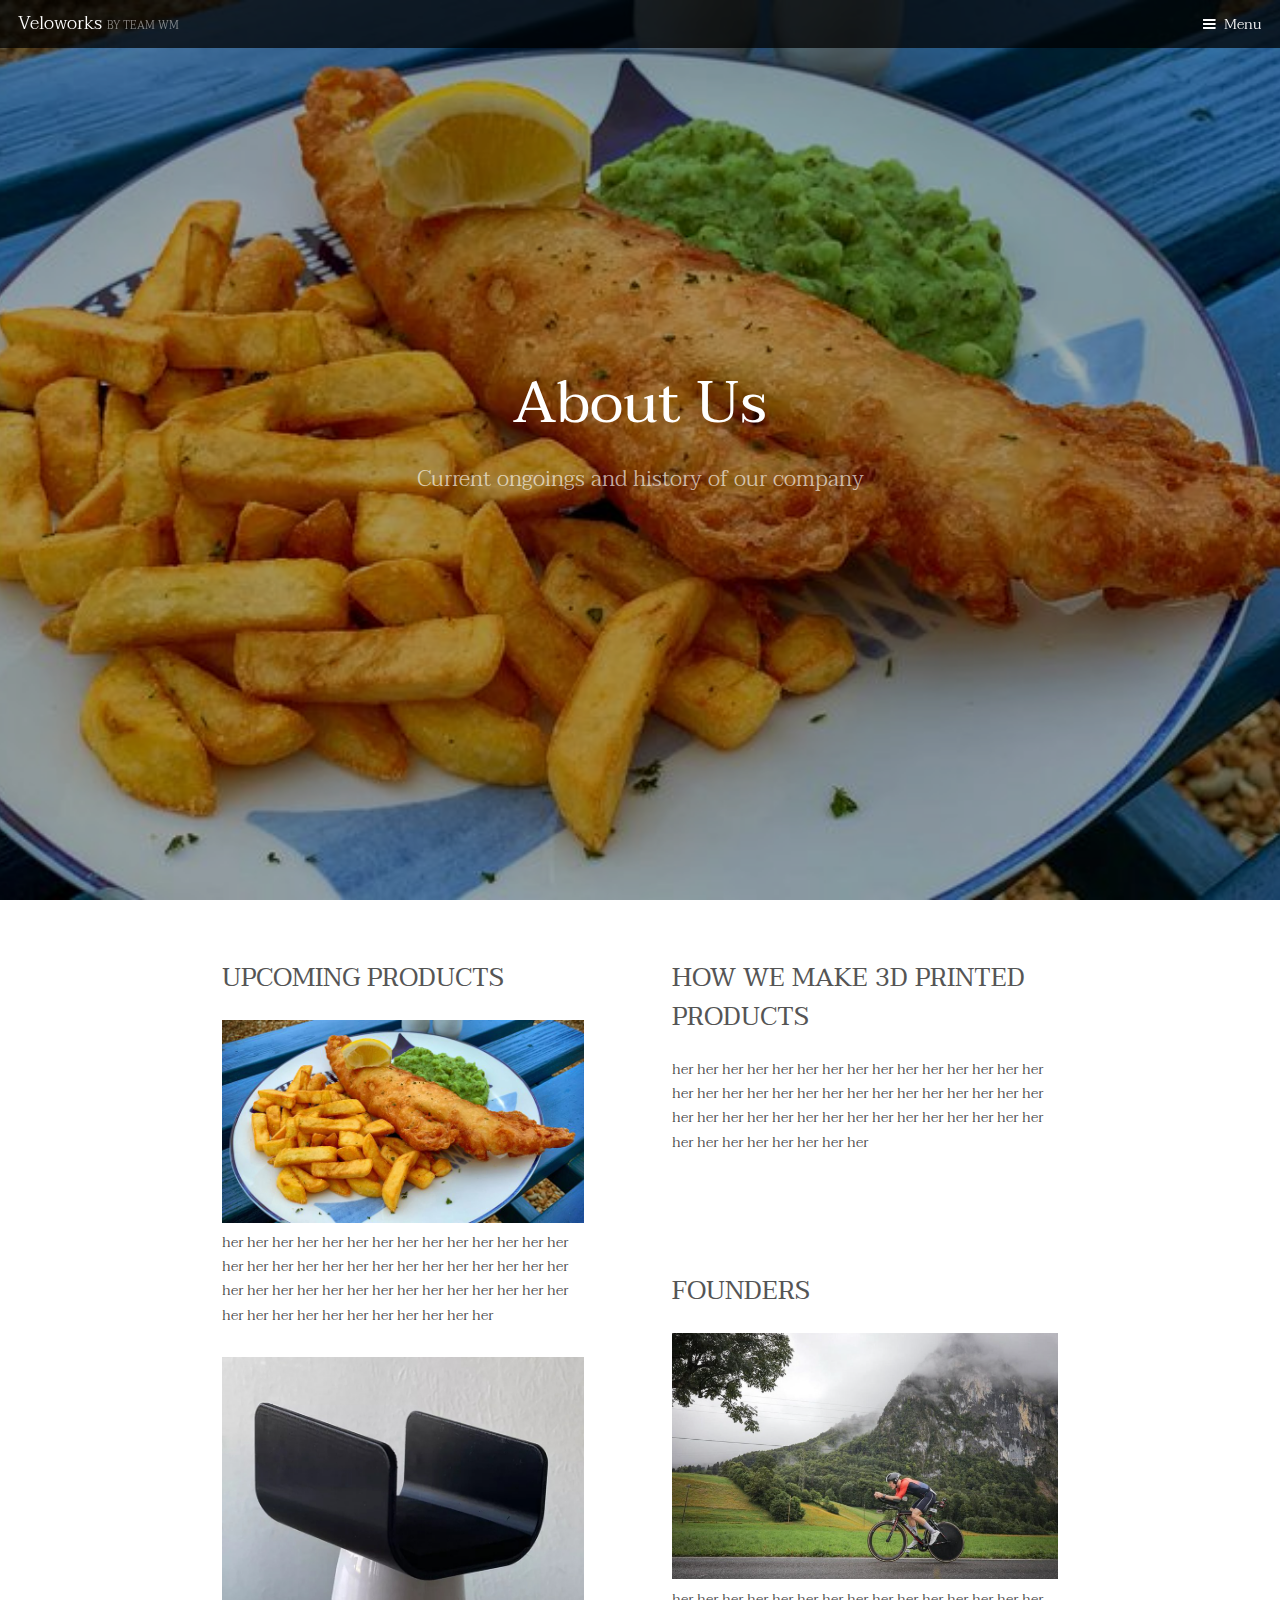
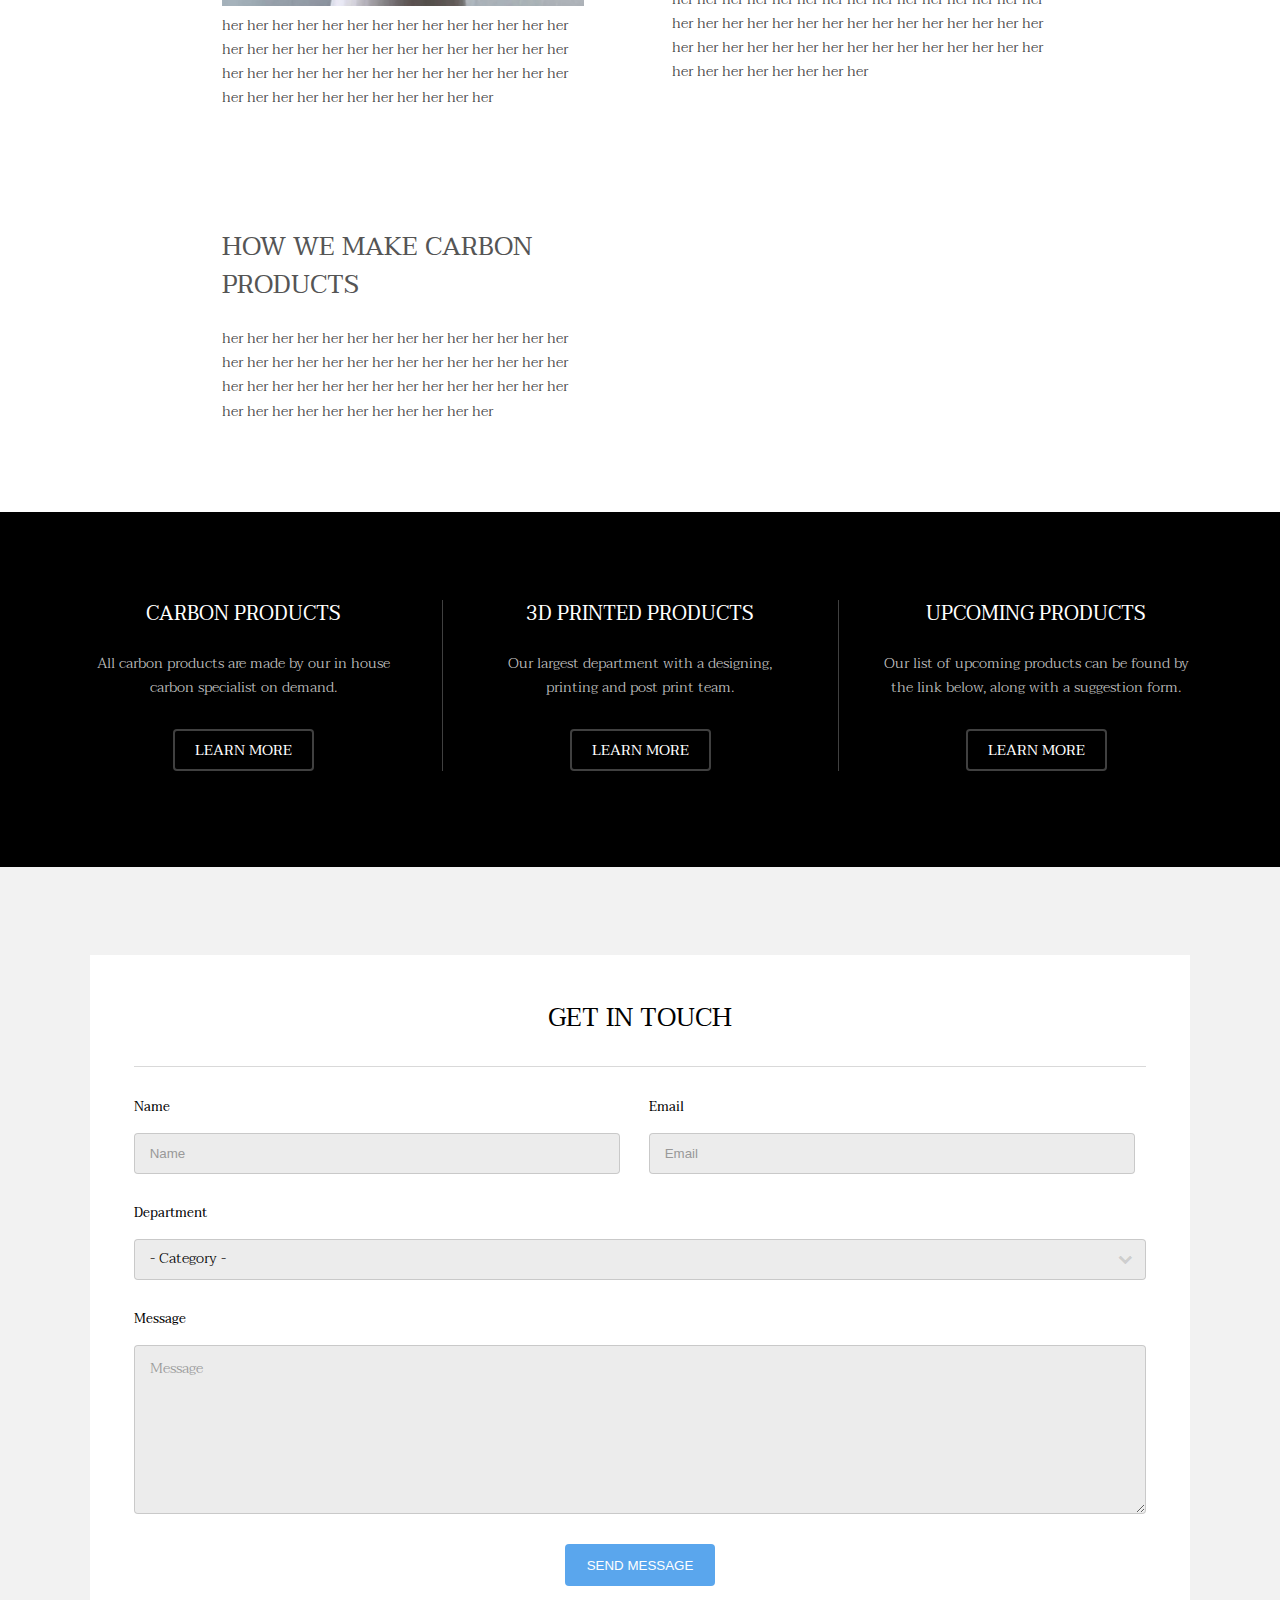
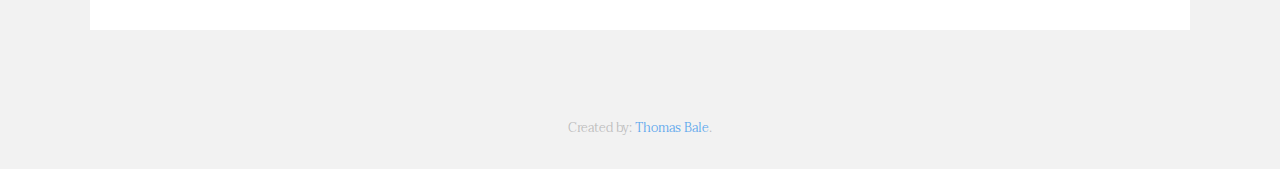
==== about.html @ 85f4f6b5 "all" ====
<!DOCTYPE html>
<html>
  <head>
    <meta charset="utf-8">
    <meta name="viewport" content="width=device-width, initial-scale=1">
    <title>Veloworks</title>
    <!-- Fonts -->
    <link href="assets/css/font-awesome.min.css" rel="stylesheet">
    <!-- CSS -->
    <link href="style.css" rel="stylesheet">
    <link href="assets/css/main.css" rel="stylesheet">
    <meta name="robots" content="noindex,follow" />

  </head>

  <body>
    <header id="header" class=""><div class="logo"><a href="index.html">Veloworks <span> BY TEAM WM</span></a></div>
        <a href="#menu" class="togglealt"><span>Menu</span></a>
    </header><!-- Nav --><nav id="menu"><ul class="links"><li><a href="index.html">Home</a></li>
            <li><a href="tt.html">TT/Tri solutions</a></li>
            <li><a href="accessory.html">Accessories solutions</a></li>
            <li><a href="generic.html">Custom enqiuries</a></li>
            <li><a href="athletes.html">Our athletes</a></li>
            <li><a href="about.html">About Us</a></li>
        </ul></nav><section id="banner" data-video="images/banner"><div class="inner">
            <h1>About Us</h1>
            <p>Current ongoings and history of our company</p>
        </div>
    </section>
    <main class="container">
        <div class="box">
            <div class="content">
            <h2>Upcoming products</h2>
            <img src="images/banner.jpg" width="100%" max-height="100">
            <p>her her her her her her her her her her her her her her her her her her her her her her her her her her her her her her her her her her her her her her her her her her her her her her her her her her her her her </p>
            <img src="images/pic01.jpg" width="100%" max-height="100">
            <p>her her her her her her her her her her her her her her her her her her her her her her her her her her her her her her her her her her her her her her her her her her her her her her her her her her her her her </p>
        </div>
        <div class="content">
            <h2>How we make carbon products</h2>
            <p>her her her her her her her her her her her her her her her her her her her her her her her her her her her her her her her her her her her her her her her her her her her her her her her her her her her her her </p>
        </div>
        </div>
        <div class="box">
            <div class="content">
            <h2>How we make 3d printed products</h2>
            <p>her her her her her her her her her her her her her her her her her her her her her her her her her her her her her her her her her her her her her her her her her her her her her her her her her her her her her </p>
        </div>
        <div class="content">
            <h2>Founders</h2>
            <img src="images/wm.jpg" width="100%" max-height="100">
            <p>her her her her her her her her her her her her her her her her her her her her her her her her her her her her her her her her her her her her her her her her her her her her her her her her her her her her her </p>
        </div>
        </div>
    </main>

    <!-- Scripts -->
    <script src="https://cdnjs.cloudflare.com/ajax/libs/jquery/3.1.1/jquery.min.js" charset="utf-8"></script>
    <script src="script.js" charset="utf-8"></script>
  </body>
</section><!-- Links --><section id="two" class="wrapper style3"><div class="inner">
    <div id="flexgrid">
        <div>
            <header><h3>Carbon Products</h3>
            </header><p>All carbon products are made by our in house carbon specialist on demand.</p>
            <ul class="actions"><li><a href="about.html" class="button alt">Learn More</a></li>
            </ul></div>
        <div>
            <header><h3>3D Printed products </h3>
            </header><p>Our largest department with a designing, printing and post print team.</p>
            <ul class="actions"><li><a href="about.html" class="button alt">Learn More</a></li>
            </ul></div>
        <div>
            <header><h3>Upcoming products</h3>
            </header><p>Our list of upcoming products can be found by the link below, along with a suggestion form.</p>
            <ul class="actions"><li><a href="about.html" class="button alt">Learn More</a></li>
            </ul></div>
    </div>
</div>
</section><!-- get in touch --><footer id="footer" class="wrapper style2"><div class="inner">
    <section><div class="box">
            <div class="content">
                <h2 class="align-center">Get in Touch</h2>
                <hr><form action="#" method="post">
                    <div class="field half first">
                        <label for="name">Name</label>
                        <input name="name" id="name" type="text" placeholder="Name"></div>
                    <div class="field half">
                        <label for="email">Email</label>
                        <input name="email" id="email" type="email" placeholder="Email"></div>
                    <div class="field">
                        <label for="dept">Department</label>
                        <div class="select-wrapper">
                            <select name="dept" id="dept"><option value="">- Category -</option><option value="1">Arm cups</option><option value="1">Accesory mounts</option><option value="1">Bike specific concerns</option><option value="1">Other</option></select></div>
                    </div>
                    <div class="field">
                        <label for="message">Message</label>
                        <textarea name="message" id="message" rows="6" placeholder="Message"></textarea></div>
                    <ul class="actions align-center"><li><input value="Send Message" class="button special" type="submit"></li>
                    </ul></form>
            </div>
        </div>
    </section></div>
</footer><div class="copyright">
Created by: <a>Thomas Bale</a>.
</div>

<!-- Scripts -->
<script src="assets/js/jquery.min.js"></script><script src="assets/js/jquery.scrolly.min.js"></script><script src="assets/js/jquery.scrollex.min.js"></script><script src="assets/js/skel.min.js"></script><script src="assets/js/util.js"></script><script src="assets/js/main.js"></script></body>

</html>
---- style.css ----
/* Basic Styling */
html, body {
  height: 100%;
  width: 100%;
  margin: 0;
  font-family: 'Roboto', sans-serif;
}

.container {
  max-width: 1200px;
  margin: 0 auto;
  padding: 15px;
  display: flex;
}

/* Columns */
.left-column {
  width: 65%;
  position: relative;
}

.right-column {
  width: 35%;
  margin-top: 60px;
}


/* Left Column */
.left-column img {
  width: 100%;
  position: absolute;
  left: 0;
  top: 0;
  opacity: 0;
  transition: all 0.3s ease;
}

.left-column img.active {
  opacity: 1;
}


/* Right Column */

/* Product Description */
.product-description {
  border-bottom: 1px solid #E1E8EE;
  margin-bottom: 20px;
}
.product-description span {
  font-size: 12px;
  color: #358ED7;
  letter-spacing: 1px;
  text-transform: uppercase;
  text-decoration: none;
}
.product-description h1 {
  font-weight: 300;
  font-size: 52px;
  color: #43484D;
  letter-spacing: -2px;
}
.product-description p {
  font-size: 16px;
  font-weight: 300;
  color: #86939E;
  line-height: 24px;
}

/* Product Configuration */
.product-color span,
.cable-config span {
  font-size: 14px;
  font-weight: 400;
  color: #86939E;
  margin-bottom: 20px;
  display: inline-block;
}

/* Product Color */
.product-color {
  margin-bottom: 30px;
}

.color-choose div {
  display: inline-block;
}

.color-choose input[type="radio"] {
  display: none;
}

.color-choose input[type="radio"] + label span {
  display: inline-block;
  width: 40px;
  height: 40px;
  margin: -1px 4px 0 0;
  vertical-align: middle;
  cursor: pointer;
  border-radius: 50%;
}

.color-choose input[type="radio"] + label span {
  border: 2px solid #FFFFFF;
  box-shadow: 0 1px 3px 0 rgba(0,0,0,0.33);
}

.color-choose input[type="radio"]#red + label span {
  background-color: #C91524;
}
.color-choose input[type="radio"]#blue + label span {
  background-color: #314780;
}
.color-choose input[type="radio"]#black + label span {
  background-color: #323232;
}

.color-choose input[type="radio"]:checked + label span {
  background-image: url(images/check-icn.svg);
  background-repeat: no-repeat;
  background-position: center;
}

/* Cable Configuration */
.cable-choose {
  margin-bottom: 20px;
}

.cable-choose button {
  border: 2px solid #E1E8EE;
  border-radius: 6px;
  padding: 13px 20px;
  font-size: 14px;
  color: #5E6977;
  background-color: #fff;
  cursor: pointer;
  transition: all .5s;
  text-align: center;
}

.cable-choose button:hover,
.cable-choose button:active,
.cable-choose button:focus {
  border: 2px solid #86939E;
  outline: none;
}

.cable-config {
  border-bottom: 1px solid #E1E8EE;
  margin-bottom: 20px;
}

.cable-config a {
  color: #358ED7;
  text-decoration: none;
  font-size: 12px;
  position: relative;
  margin: 10px 0;
  display: inline-block;
}
.cable-config a:before {
  content: "?";
  height: 15px;
  width: 15px;
  border-radius: 50%;
  border: 2px solid rgba(53, 142, 215, 0.5);
  display: inline-block;
  text-align: center;
  line-height: 16px;
  opacity: 0.5;
  margin-right: 5px;
}

/* Product Price */
.product-price {
  display: flex;
  align-items: center;
}

.product-price span {
  font-size: 26px;
  font-weight: 300;
  color: #43474D;
  margin-right: 20px;
}

.cart-btn {
  display: inline-block;
  background-color: #7DC855;
  border-radius: 6px;
  font-size: 16px;
  color: #FFFFFF;
  text-decoration: none;
  padding: 12px 30px;
  transition: all .5s;
}
.cart-btn:hover {
  background-color: #64af3d;
}

/* Responsive */
@media (max-width: 940px) {
  .container {
    flex-direction: column;
    margin-top: 60px;
  }

  .left-column,
  .right-column {
    width: 100%;
  }

  .left-column img {
    width: 300px;
    right: 0;
    top: -65px;
    left: initial;
  }
}

@media (max-width: 535px) {
  .left-column img {
    width: 220px;
    top: -85px;
  }
}
---- assets/css/main.css ----
@charset "UTF-8";
@import url(font-awesome.min.css);
@import url("https://fonts.googleapis.com/css?family=Taviraj:300,400,700,300i,400i,700i");

/*
	Transitive by TEMPLATED
	templated.co @templatedco
	Released for free under the Creative Commons Attribution 3.0 license (templated.co/license)
*/

/* Reset */

	html, body, div, span, applet, object, iframe, h1, h2, h3, h4, h5, h6, p, blockquote, pre, a, abbr, acronym, address, big, cite, code, del, dfn, em, img, ins, kbd, q, s, samp, small, strike, strong, sub, sup, tt, var, b, u, i, center, dl, dt, dd, ol, ul, li, fieldset, form, label, legend, table, caption, tbody, tfoot, thead, tr, th, td, article, aside, canvas, details, embed, figure, figcaption, footer, header, hgroup, menu, nav, output, ruby, section, summary, time, mark, audio, video {
		margin: 0;
		padding: 0;
		border: 0;
		font-size: 100%;
		font: inherit;
		vertical-align: baseline;
	}

	article, aside, details, figcaption, figure, footer, header, hgroup, menu, nav, section {
		display: block;
	}

	body {
		line-height: 1;
	}
.image.fit img {
	width: 100%;
	height: auto;
}
	ol, ul {
		list-style: none;
	}

	blockquote, q {
		quotes: none;
	}

	blockquote:before, blockquote:after, q:before, q:after {
		content: '';
		content: none;
	}

	table {
		border-collapse: collapse;
		border-spacing: 0;
	}

	body {
		-webkit-text-size-adjust: none;
	}

/* Box Model */

	*, *:before, *:after {
		-moz-box-sizing: border-box;
		-webkit-box-sizing: border-box;
		box-sizing: border-box;
	}

/* Containers */

	.container {
		margin-left: auto;
		margin-right: auto;
	}

	.container.\31 25\25 {
		width: 100%;
		max-width: 100rem;
		min-width: 80rem;
	}

	.container.\37 5\25 {
		width: 60rem;
	}

	.container.\35 0\25 {
		width: 40rem;
	}

	.container.\32 5\25 {
		width: 20rem;
	}

	.container {
		width: 80rem;
	}

	@media screen and (max-width: 1680px) {

		.container.\31 25\25 {
			width: 100%;
			max-width: 100rem;
			min-width: 80rem;
		}

		.container.\37 5\25 {
			width: 60rem;
		}

		.container.\35 0\25 {
			width: 40rem;
		}

		.container.\32 5\25 {
			width: 20rem;
		}

		.container {
			width: 80rem;
		}

	}

	@media screen and (max-width: 1280px) {

		.container.\31 25\25 {
			width: 100%;
			max-width: 81.25rem;
			min-width: 65rem;
		}

		.container.\37 5\25 {
			width: 48.75rem;
		}

		.container.\35 0\25 {
			width: 32.5rem;
		}

		.container.\32 5\25 {
			width: 16.25rem;
		}

		.container {
			width: 65rem;
		}

	}

	@media screen and (max-width: 980px) {

		.container.\31 25\25 {
			width: 100%;
			max-width: 112.5%;
			min-width: 90%;
		}

		.container.\37 5\25 {
			width: 67.5%;
		}

		.container.\35 0\25 {
			width: 45%;
		}

		.container.\32 5\25 {
			width: 22.5%;
		}

		.container {
			width: 90%;
		}

	}

	@media screen and (max-width: 736px) {

		.container.\31 25\25 {
			width: 100%;
			max-width: 112.5%;
			min-width: 90%;
		}

		.container.\37 5\25 {
			width: 67.5%;
		}

		.container.\35 0\25 {
			width: 45%;
		}

		.container.\32 5\25 {
			width: 22.5%;
		}

		.container {
			width: 90% !important;
		}

	}

	@media screen and (max-width: 480px) {

		.container.\31 25\25 {
			width: 100%;
			max-width: 112.5%;
			min-width: 90%;
		}

		.container.\37 5\25 {
			width: 67.5%;
		}

		.container.\35 0\25 {
			width: 45%;
		}

		.container.\32 5\25 {
			width: 22.5%;
		}

		.container {
			width: 90% !important;
		}

	}

/* Grid */

	.row {
		border-bottom: solid 1px transparent;
		-moz-box-sizing: border-box;
		-webkit-box-sizing: border-box;
		box-sizing: border-box;
	}

	.row > * {
		float: left;
		-moz-box-sizing: border-box;
		-webkit-box-sizing: border-box;
		box-sizing: border-box;
	}

	.row:after, .row:before {
		content: '';
		display: block;
		clear: both;
		height: 0;
	}

	.row.uniform > * > :first-child {
		margin-top: 0;
	}

	.row.uniform > * > :last-child {
		margin-bottom: 0;
	}

	.row.\30 \25 > * {
		padding: 0 0 0 0rem;
	}

	.row.\30 \25 {
		margin: 0 0 -1px 0rem;
	}

	.row.uniform.\30 \25 > * {
		padding: 0rem 0 0 0rem;
	}

	.row.uniform.\30 \25 {
		margin: 0rem 0 -1px 0rem;
	}

	.row > * {
		padding: 0 0 0 2rem;
	}

	.row {
		margin: 0 0 -1px -2rem;
	}

	.row.uniform > * {
		padding: 2rem 0 0 2rem;
	}

	.row.uniform {
		margin: -2rem 0 -1px -2rem;
	}

	.row.\32 00\25 > * {
		padding: 0 0 0 4rem;
	}

	.row.\32 00\25 {
		margin: 0 0 -1px -4rem;
	}

	.row.uniform.\32 00\25 > * {
		padding: 4rem 0 0 4rem;
	}

	.row.uniform.\32 00\25 {
		margin: -4rem 0 -1px -4rem;
	}

	.row.\31 50\25 > * {
		padding: 0 0 0 3rem;
	}

	.row.\31 50\25 {
		margin: 0 0 -1px -3rem;
	}

	.row.uniform.\31 50\25 > * {
		padding: 3rem 0 0 3rem;
	}

	.row.uniform.\31 50\25 {
		margin: -3rem 0 -1px -3rem;
	}

	.row.\35 0\25 > * {
		padding: 0 0 0 1rem;
	}

	.row.\35 0\25 {
		margin: 0 0 -1px -1rem;
	}

	.row.uniform.\35 0\25 > * {
		padding: 1rem 0 0 1rem;
	}

	.row.uniform.\35 0\25 {
		margin: -1rem 0 -1px -1rem;
	}

	.row.\32 5\25 > * {
		padding: 0 0 0 0.5rem;
	}

	.row.\32 5\25 {
		margin: 0 0 -1px -0.5rem;
	}

	.row.uniform.\32 5\25 > * {
		padding: 0.5rem 0 0 0.5rem;
	}

	.row.uniform.\32 5\25 {
		margin: -0.5rem 0 -1px -0.5rem;
	}

	.\31 2u, .\31 2u\24 {
		width: 100%;
		clear: none;
		margin-left: 0;
	}

	.\31 1u, .\31 1u\24 {
		width: 91.6666666667%;
		clear: none;
		margin-left: 0;
	}

	.\31 0u, .\31 0u\24 {
		width: 83.3333333333%;
		clear: none;
		margin-left: 0;
	}

	.\39 u, .\39 u\24 {
		width: 75%;
		clear: none;
		margin-left: 0;
	}

	.\38 u, .\38 u\24 {
		width: 66.6666666667%;
		clear: none;
		margin-left: 0;
	}

	.\37 u, .\37 u\24 {
		width: 58.3333333333%;
		clear: none;
		margin-left: 0;
	}

	.\36 u, .\36 u\24 {
		width: 50%;
		clear: none;
		margin-left: 0;
	}

	.\35 u, .\35 u\24 {
		width: 41.6666666667%;
		clear: none;
		margin-left: 0;
	}

	.\34 u, .\34 u\24 {
		width: 33.3333333333%;
		clear: none;
		margin-left: 0;
	}

	.\33 u, .\33 u\24 {
		width: 25%;
		clear: none;
		margin-left: 0;
	}

	.\32 u, .\32 u\24 {
		width: 16.6666666667%;
		clear: none;
		margin-left: 0;
	}

	.\31 u, .\31 u\24 {
		width: 8.3333333333%;
		clear: none;
		margin-left: 0;
	}

	.\31 2u\24 + *,
	.\31 1u\24 + *,
	.\31 0u\24 + *,
	.\39 u\24 + *,
	.\38 u\24 + *,
	.\37 u\24 + *,
	.\36 u\24 + *,
	.\35 u\24 + *,
	.\34 u\24 + *,
	.\33 u\24 + *,
	.\32 u\24 + *,
	.\31 u\24 + * {
		clear: left;
	}

	.\-11u {
		margin-left: 91.66667%;
	}

	.\-10u {
		margin-left: 83.33333%;
	}

	.\-9u {
		margin-left: 75%;
	}

	.\-8u {
		margin-left: 66.66667%;
	}

	.\-7u {
		margin-left: 58.33333%;
	}

	.\-6u {
		margin-left: 50%;
	}

	.\-5u {
		margin-left: 41.66667%;
	}

	.\-4u {
		margin-left: 33.33333%;
	}

	.\-3u {
		margin-left: 25%;
	}

	.\-2u {
		margin-left: 16.66667%;
	}

	.\-1u {
		margin-left: 8.33333%;
	}

	@media screen and (max-width: 1680px) {

		.row > * {
			padding: 0 0 0 2rem;
		}

		.row {
			margin: 0 0 -1px -2rem;
		}

		.row.uniform > * {
			padding: 2rem 0 0 2rem;
		}

		.row.uniform {
			margin: -2rem 0 -1px -2rem;
		}

		.row.\32 00\25 > * {
			padding: 0 0 0 4rem;
		}

		.row.\32 00\25 {
			margin: 0 0 -1px -4rem;
		}

		.row.uniform.\32 00\25 > * {
			padding: 4rem 0 0 4rem;
		}

		.row.uniform.\32 00\25 {
			margin: -4rem 0 -1px -4rem;
		}

		.row.\31 50\25 > * {
			padding: 0 0 0 3rem;
		}

		.row.\31 50\25 {
			margin: 0 0 -1px -3rem;
		}

		.row.uniform.\31 50\25 > * {
			padding: 3rem 0 0 3rem;
		}

		.row.uniform.\31 50\25 {
			margin: -3rem 0 -1px -3rem;
		}

		.row.\35 0\25 > * {
			padding: 0 0 0 1rem;
		}

		.row.\35 0\25 {
			margin: 0 0 -1px -1rem;
		}

		.row.uniform.\35 0\25 > * {
			padding: 1rem 0 0 1rem;
		}

		.row.uniform.\35 0\25 {
			margin: -1rem 0 -1px -1rem;
		}

		.row.\32 5\25 > * {
			padding: 0 0 0 0.5rem;
		}

		.row.\32 5\25 {
			margin: 0 0 -1px -0.5rem;
		}

		.row.uniform.\32 5\25 > * {
			padding: 0.5rem 0 0 0.5rem;
		}

		.row.uniform.\32 5\25 {
			margin: -0.5rem 0 -1px -0.5rem;
		}

		.\31 2u\28xlarge\29, .\31 2u\24\28xlarge\29 {
			width: 100%;
			clear: none;
			margin-left: 0;
		}

		.\31 1u\28xlarge\29, .\31 1u\24\28xlarge\29 {
			width: 91.6666666667%;
			clear: none;
			margin-left: 0;
		}

		.\31 0u\28xlarge\29, .\31 0u\24\28xlarge\29 {
			width: 83.3333333333%;
			clear: none;
			margin-left: 0;
		}

		.\39 u\28xlarge\29, .\39 u\24\28xlarge\29 {
			width: 75%;
			clear: none;
			margin-left: 0;
		}

		.\38 u\28xlarge\29, .\38 u\24\28xlarge\29 {
			width: 66.6666666667%;
			clear: none;
			margin-left: 0;
		}

		.\37 u\28xlarge\29, .\37 u\24\28xlarge\29 {
			width: 58.3333333333%;
			clear: none;
			margin-left: 0;
		}

		.\36 u\28xlarge\29, .\36 u\24\28xlarge\29 {
			width: 50%;
			clear: none;
			margin-left: 0;
		}

		.\35 u\28xlarge\29, .\35 u\24\28xlarge\29 {
			width: 41.6666666667%;
			clear: none;
			margin-left: 0;
		}

		.\34 u\28xlarge\29, .\34 u\24\28xlarge\29 {
			width: 33.3333333333%;
			clear: none;
			margin-left: 0;
		}

		.\33 u\28xlarge\29, .\33 u\24\28xlarge\29 {
			width: 25%;
			clear: none;
			margin-left: 0;
		}

		.\32 u\28xlarge\29, .\32 u\24\28xlarge\29 {
			width: 16.6666666667%;
			clear: none;
			margin-left: 0;
		}

		.\31 u\28xlarge\29, .\31 u\24\28xlarge\29 {
			width: 8.3333333333%;
			clear: none;
			margin-left: 0;
		}

		.\31 2u\24\28xlarge\29 + *,
		.\31 1u\24\28xlarge\29 + *,
		.\31 0u\24\28xlarge\29 + *,
		.\39 u\24\28xlarge\29 + *,
		.\38 u\24\28xlarge\29 + *,
		.\37 u\24\28xlarge\29 + *,
		.\36 u\24\28xlarge\29 + *,
		.\35 u\24\28xlarge\29 + *,
		.\34 u\24\28xlarge\29 + *,
		.\33 u\24\28xlarge\29 + *,
		.\32 u\24\28xlarge\29 + *,
		.\31 u\24\28xlarge\29 + * {
			clear: left;
		}

		.\-11u\28xlarge\29 {
			margin-left: 91.66667%;
		}

		.\-10u\28xlarge\29 {
			margin-left: 83.33333%;
		}

		.\-9u\28xlarge\29 {
			margin-left: 75%;
		}

		.\-8u\28xlarge\29 {
			margin-left: 66.66667%;
		}

		.\-7u\28xlarge\29 {
			margin-left: 58.33333%;
		}

		.\-6u\28xlarge\29 {
			margin-left: 50%;
		}

		.\-5u\28xlarge\29 {
			margin-left: 41.66667%;
		}

		.\-4u\28xlarge\29 {
			margin-left: 33.33333%;
		}

		.\-3u\28xlarge\29 {
			margin-left: 25%;
		}

		.\-2u\28xlarge\29 {
			margin-left: 16.66667%;
		}

		.\-1u\28xlarge\29 {
			margin-left: 8.33333%;
		}

	}

	@media screen and (max-width: 1280px) {

		.row > * {
			padding: 0 0 0 1.5rem;
		}

		.row {
			margin: 0 0 -1px -1.5rem;
		}

		.row.uniform > * {
			padding: 1.5rem 0 0 1.5rem;
		}

		.row.uniform {
			margin: -1.5rem 0 -1px -1.5rem;
		}

		.row.\32 00\25 > * {
			padding: 0 0 0 3rem;
		}

		.row.\32 00\25 {
			margin: 0 0 -1px -3rem;
		}

		.row.uniform.\32 00\25 > * {
			padding: 3rem 0 0 3rem;
		}

		.row.uniform.\32 00\25 {
			margin: -3rem 0 -1px -3rem;
		}

		.row.\31 50\25 > * {
			padding: 0 0 0 2.25rem;
		}

		.row.\31 50\25 {
			margin: 0 0 -1px -2.25rem;
		}

		.row.uniform.\31 50\25 > * {
			padding: 2.25rem 0 0 2.25rem;
		}

		.row.uniform.\31 50\25 {
			margin: -2.25rem 0 -1px -2.25rem;
		}

		.row.\35 0\25 > * {
			padding: 0 0 0 0.75rem;
		}

		.row.\35 0\25 {
			margin: 0 0 -1px -0.75rem;
		}

		.row.uniform.\35 0\25 > * {
			padding: 0.75rem 0 0 0.75rem;
		}

		.row.uniform.\35 0\25 {
			margin: -0.75rem 0 -1px -0.75rem;
		}

		.row.\32 5\25 > * {
			padding: 0 0 0 0.375rem;
		}

		.row.\32 5\25 {
			margin: 0 0 -1px -0.375rem;
		}

		.row.uniform.\32 5\25 > * {
			padding: 0.375rem 0 0 0.375rem;
		}

		.row.uniform.\32 5\25 {
			margin: -0.375rem 0 -1px -0.375rem;
		}

		.\31 2u\28large\29, .\31 2u\24\28large\29 {
			width: 100%;
			clear: none;
			margin-left: 0;
		}

		.\31 1u\28large\29, .\31 1u\24\28large\29 {
			width: 91.6666666667%;
			clear: none;
			margin-left: 0;
		}

		.\31 0u\28large\29, .\31 0u\24\28large\29 {
			width: 83.3333333333%;
			clear: none;
			margin-left: 0;
		}

		.\39 u\28large\29, .\39 u\24\28large\29 {
			width: 75%;
			clear: none;
			margin-left: 0;
		}

		.\38 u\28large\29, .\38 u\24\28large\29 {
			width: 66.6666666667%;
			clear: none;
			margin-left: 0;
		}

		.\37 u\28large\29, .\37 u\24\28large\29 {
			width: 58.3333333333%;
			clear: none;
			margin-left: 0;
		}

		.\36 u\28large\29, .\36 u\24\28large\29 {
			width: 50%;
			clear: none;
			margin-left: 0;
		}

		.\35 u\28large\29, .\35 u\24\28large\29 {
			width: 41.6666666667%;
			clear: none;
			margin-left: 0;
		}

		.\34 u\28large\29, .\34 u\24\28large\29 {
			width: 33.3333333333%;
			clear: none;
			margin-left: 0;
		}

		.\33 u\28large\29, .\33 u\24\28large\29 {
			width: 25%;
			clear: none;
			margin-left: 0;
		}

		.\32 u\28large\29, .\32 u\24\28large\29 {
			width: 16.6666666667%;
			clear: none;
			margin-left: 0;
		}

		.\31 u\28large\29, .\31 u\24\28large\29 {
			width: 8.3333333333%;
			clear: none;
			margin-left: 0;
		}

		.\31 2u\24\28large\29 + *,
		.\31 1u\24\28large\29 + *,
		.\31 0u\24\28large\29 + *,
		.\39 u\24\28large\29 + *,
		.\38 u\24\28large\29 + *,
		.\37 u\24\28large\29 + *,
		.\36 u\24\28large\29 + *,
		.\35 u\24\28large\29 + *,
		.\34 u\24\28large\29 + *,
		.\33 u\24\28large\29 + *,
		.\32 u\24\28large\29 + *,
		.\31 u\24\28large\29 + * {
			clear: left;
		}

		.\-11u\28large\29 {
			margin-left: 91.66667%;
		}

		.\-10u\28large\29 {
			margin-left: 83.33333%;
		}

		.\-9u\28large\29 {
			margin-left: 75%;
		}

		.\-8u\28large\29 {
			margin-left: 66.66667%;
		}

		.\-7u\28large\29 {
			margin-left: 58.33333%;
		}

		.\-6u\28large\29 {
			margin-left: 50%;
		}

		.\-5u\28large\29 {
			margin-left: 41.66667%;
		}

		.\-4u\28large\29 {
			margin-left: 33.33333%;
		}

		.\-3u\28large\29 {
			margin-left: 25%;
		}

		.\-2u\28large\29 {
			margin-left: 16.66667%;
		}

		.\-1u\28large\29 {
			margin-left: 8.33333%;
		}

	}

	@media screen and (max-width: 980px) {

		.row > * {
			padding: 0 0 0 1.5rem;
		}

		.row {
			margin: 0 0 -1px -1.5rem;
		}

		.row.uniform > * {
			padding: 1.5rem 0 0 1.5rem;
		}

		.row.uniform {
			margin: -1.5rem 0 -1px -1.5rem;
		}

		.row.\32 00\25 > * {
			padding: 0 0 0 3rem;
		}

		.row.\32 00\25 {
			margin: 0 0 -1px -3rem;
		}

		.row.uniform.\32 00\25 > * {
			padding: 3rem 0 0 3rem;
		}

		.row.uniform.\32 00\25 {
			margin: -3rem 0 -1px -3rem;
		}

		.row.\31 50\25 > * {
			padding: 0 0 0 2.25rem;
		}

		.row.\31 50\25 {
			margin: 0 0 -1px -2.25rem;
		}

		.row.uniform.\31 50\25 > * {
			padding: 2.25rem 0 0 2.25rem;
		}

		.row.uniform.\31 50\25 {
			margin: -2.25rem 0 -1px -2.25rem;
		}

		.row.\35 0\25 > * {
			padding: 0 0 0 0.75rem;
		}

		.row.\35 0\25 {
			margin: 0 0 -1px -0.75rem;
		}

		.row.uniform.\35 0\25 > * {
			padding: 0.75rem 0 0 0.75rem;
		}

		.row.uniform.\35 0\25 {
			margin: -0.75rem 0 -1px -0.75rem;
		}

		.row.\32 5\25 > * {
			padding: 0 0 0 0.375rem;
		}

		.row.\32 5\25 {
			margin: 0 0 -1px -0.375rem;
		}

		.row.uniform.\32 5\25 > * {
			padding: 0.375rem 0 0 0.375rem;
		}

		.row.uniform.\32 5\25 {
			margin: -0.375rem 0 -1px -0.375rem;
		}

		.\31 2u\28medium\29, .\31 2u\24\28medium\29 {
			width: 100%;
			clear: none;
			margin-left: 0;
		}

		.\31 1u\28medium\29, .\31 1u\24\28medium\29 {
			width: 91.6666666667%;
			clear: none;
			margin-left: 0;
		}

		.\31 0u\28medium\29, .\31 0u\24\28medium\29 {
			width: 83.3333333333%;
			clear: none;
			margin-left: 0;
		}

		.\39 u\28medium\29, .\39 u\24\28medium\29 {
			width: 75%;
			clear: none;
			margin-left: 0;
		}

		.\38 u\28medium\29, .\38 u\24\28medium\29 {
			width: 66.6666666667%;
			clear: none;
			margin-left: 0;
		}

		.\37 u\28medium\29, .\37 u\24\28medium\29 {
			width: 58.3333333333%;
			clear: none;
			margin-left: 0;
		}

		.\36 u\28medium\29, .\36 u\24\28medium\29 {
			width: 50%;
			clear: none;
			margin-left: 0;
		}

		.\35 u\28medium\29, .\35 u\24\28medium\29 {
			width: 41.6666666667%;
			clear: none;
			margin-left: 0;
		}

		.\34 u\28medium\29, .\34 u\24\28medium\29 {
			width: 33.3333333333%;
			clear: none;
			margin-left: 0;
		}

		.\33 u\28medium\29, .\33 u\24\28medium\29 {
			width: 25%;
			clear: none;
			margin-left: 0;
		}

		.\32 u\28medium\29, .\32 u\24\28medium\29 {
			width: 16.6666666667%;
			clear: none;
			margin-left: 0;
		}

		.\31 u\28medium\29, .\31 u\24\28medium\29 {
			width: 8.3333333333%;
			clear: none;
			margin-left: 0;
		}

		.\31 2u\24\28medium\29 + *,
		.\31 1u\24\28medium\29 + *,
		.\31 0u\24\28medium\29 + *,
		.\39 u\24\28medium\29 + *,
		.\38 u\24\28medium\29 + *,
		.\37 u\24\28medium\29 + *,
		.\36 u\24\28medium\29 + *,
		.\35 u\24\28medium\29 + *,
		.\34 u\24\28medium\29 + *,
		.\33 u\24\28medium\29 + *,
		.\32 u\24\28medium\29 + *,
		.\31 u\24\28medium\29 + * {
			clear: left;
		}

		.\-11u\28medium\29 {
			margin-left: 91.66667%;
		}

		.\-10u\28medium\29 {
			margin-left: 83.33333%;
		}

		.\-9u\28medium\29 {
			margin-left: 75%;
		}

		.\-8u\28medium\29 {
			margin-left: 66.66667%;
		}

		.\-7u\28medium\29 {
			margin-left: 58.33333%;
		}

		.\-6u\28medium\29 {
			margin-left: 50%;
		}

		.\-5u\28medium\29 {
			margin-left: 41.66667%;
		}

		.\-4u\28medium\29 {
			margin-left: 33.33333%;
		}

		.\-3u\28medium\29 {
			margin-left: 25%;
		}

		.\-2u\28medium\29 {
			margin-left: 16.66667%;
		}

		.\-1u\28medium\29 {
			margin-left: 8.33333%;
		}

	}

	@media screen and (max-width: 736px) {

		.row > * {
			padding: 0 0 0 1.25rem;
		}

		.row {
			margin: 0 0 -1px -1.25rem;
		}

		.row.uniform > * {
			padding: 1.25rem 0 0 1.25rem;
		}

		.row.uniform {
			margin: -1.25rem 0 -1px -1.25rem;
		}

		.row.\32 00\25 > * {
			padding: 0 0 0 2.5rem;
		}

		.row.\32 00\25 {
			margin: 0 0 -1px -2.5rem;
		}

		.row.uniform.\32 00\25 > * {
			padding: 2.5rem 0 0 2.5rem;
		}

		.row.uniform.\32 00\25 {
			margin: -2.5rem 0 -1px -2.5rem;
		}

		.row.\31 50\25 > * {
			padding: 0 0 0 1.875rem;
		}

		.row.\31 50\25 {
			margin: 0 0 -1px -1.875rem;
		}

		.row.uniform.\31 50\25 > * {
			padding: 1.875rem 0 0 1.875rem;
		}

		.row.uniform.\31 50\25 {
			margin: -1.875rem 0 -1px -1.875rem;
		}

		.row.\35 0\25 > * {
			padding: 0 0 0 0.625rem;
		}

		.row.\35 0\25 {
			margin: 0 0 -1px -0.625rem;
		}

		.row.uniform.\35 0\25 > * {
			padding: 0.625rem 0 0 0.625rem;
		}

		.row.uniform.\35 0\25 {
			margin: -0.625rem 0 -1px -0.625rem;
		}

		.row.\32 5\25 > * {
			padding: 0 0 0 0.3125rem;
		}

		.row.\32 5\25 {
			margin: 0 0 -1px -0.3125rem;
		}

		.row.uniform.\32 5\25 > * {
			padding: 0.3125rem 0 0 0.3125rem;
		}

		.row.uniform.\32 5\25 {
			margin: -0.3125rem 0 -1px -0.3125rem;
		}

		.\31 2u\28small\29, .\31 2u\24\28small\29 {
			width: 100%;
			clear: none;
			margin-left: 0;
		}

		.\31 1u\28small\29, .\31 1u\24\28small\29 {
			width: 91.6666666667%;
			clear: none;
			margin-left: 0;
		}

		.\31 0u\28small\29, .\31 0u\24\28small\29 {
			width: 83.3333333333%;
			clear: none;
			margin-left: 0;
		}

		.\39 u\28small\29, .\39 u\24\28small\29 {
			width: 75%;
			clear: none;
			margin-left: 0;
		}

		.\38 u\28small\29, .\38 u\24\28small\29 {
			width: 66.6666666667%;
			clear: none;
			margin-left: 0;
		}

		.\37 u\28small\29, .\37 u\24\28small\29 {
			width: 58.3333333333%;
			clear: none;
			margin-left: 0;
		}

		.\36 u\28small\29, .\36 u\24\28small\29 {
			width: 50%;
			clear: none;
			margin-left: 0;
		}

		.\35 u\28small\29, .\35 u\24\28small\29 {
			width: 41.6666666667%;
			clear: none;
			margin-left: 0;
		}

		.\34 u\28small\29, .\34 u\24\28small\29 {
			width: 33.3333333333%;
			clear: none;
			margin-left: 0;
		}

		.\33 u\28small\29, .\33 u\24\28small\29 {
			width: 25%;
			clear: none;
			margin-left: 0;
		}

		.\32 u\28small\29, .\32 u\24\28small\29 {
			width: 16.6666666667%;
			clear: none;
			margin-left: 0;
		}

		.\31 u\28small\29, .\31 u\24\28small\29 {
			width: 8.3333333333%;
			clear: none;
			margin-left: 0;
		}

		.\31 2u\24\28small\29 + *,
		.\31 1u\24\28small\29 + *,
		.\31 0u\24\28small\29 + *,
		.\39 u\24\28small\29 + *,
		.\38 u\24\28small\29 + *,
		.\37 u\24\28small\29 + *,
		.\36 u\24\28small\29 + *,
		.\35 u\24\28small\29 + *,
		.\34 u\24\28small\29 + *,
		.\33 u\24\28small\29 + *,
		.\32 u\24\28small\29 + *,
		.\31 u\24\28small\29 + * {
			clear: left;
		}

		.\-11u\28small\29 {
			margin-left: 91.66667%;
		}

		.\-10u\28small\29 {
			margin-left: 83.33333%;
		}

		.\-9u\28small\29 {
			margin-left: 75%;
		}

		.\-8u\28small\29 {
			margin-left: 66.66667%;
		}

		.\-7u\28small\29 {
			margin-left: 58.33333%;
		}

		.\-6u\28small\29 {
			margin-left: 50%;
		}

		.\-5u\28small\29 {
			margin-left: 41.66667%;
		}

		.\-4u\28small\29 {
			margin-left: 33.33333%;
		}

		.\-3u\28small\29 {
			margin-left: 25%;
		}

		.\-2u\28small\29 {
			margin-left: 16.66667%;
		}

		.\-1u\28small\29 {
			margin-left: 8.33333%;
		}

	}

	@media screen and (max-width: 480px) {

		.row > * {
			padding: 0 0 0 1.25rem;
		}

		.row {
			margin: 0 0 -1px -1.25rem;
		}

		.row.uniform > * {
			padding: 1.25rem 0 0 1.25rem;
		}

		.row.uniform {
			margin: -1.25rem 0 -1px -1.25rem;
		}

		.row.\32 00\25 > * {
			padding: 0 0 0 2.5rem;
		}

		.row.\32 00\25 {
			margin: 0 0 -1px -2.5rem;
		}

		.row.uniform.\32 00\25 > * {
			padding: 2.5rem 0 0 2.5rem;
		}

		.row.uniform.\32 00\25 {
			margin: -2.5rem 0 -1px -2.5rem;
		}

		.row.\31 50\25 > * {
			padding: 0 0 0 1.875rem;
		}

		.row.\31 50\25 {
			margin: 0 0 -1px -1.875rem;
		}

		.row.uniform.\31 50\25 > * {
			padding: 1.875rem 0 0 1.875rem;
		}

		.row.uniform.\31 50\25 {
			margin: -1.875rem 0 -1px -1.875rem;
		}

		.row.\35 0\25 > * {
			padding: 0 0 0 0.625rem;
		}

		.row.\35 0\25 {
			margin: 0 0 -1px -0.625rem;
		}

		.row.uniform.\35 0\25 > * {
			padding: 0.625rem 0 0 0.625rem;
		}

		.row.uniform.\35 0\25 {
			margin: -0.625rem 0 -1px -0.625rem;
		}

		.row.\32 5\25 > * {
			padding: 0 0 0 0.3125rem;
		}

		.row.\32 5\25 {
			margin: 0 0 -1px -0.3125rem;
		}

		.row.uniform.\32 5\25 > * {
			padding: 0.3125rem 0 0 0.3125rem;
		}

		.row.uniform.\32 5\25 {
			margin: -0.3125rem 0 -1px -0.3125rem;
		}

		.\31 2u\28xsmall\29, .\31 2u\24\28xsmall\29 {
			width: 100%;
			clear: none;
			margin-left: 0;
		}

		.\31 1u\28xsmall\29, .\31 1u\24\28xsmall\29 {
			width: 91.6666666667%;
			clear: none;
			margin-left: 0;
		}

		.\31 0u\28xsmall\29, .\31 0u\24\28xsmall\29 {
			width: 83.3333333333%;
			clear: none;
			margin-left: 0;
		}

		.\39 u\28xsmall\29, .\39 u\24\28xsmall\29 {
			width: 75%;
			clear: none;
			margin-left: 0;
		}

		.\38 u\28xsmall\29, .\38 u\24\28xsmall\29 {
			width: 66.6666666667%;
			clear: none;
			margin-left: 0;
		}

		.\37 u\28xsmall\29, .\37 u\24\28xsmall\29 {
			width: 58.3333333333%;
			clear: none;
			margin-left: 0;
		}

		.\36 u\28xsmall\29, .\36 u\24\28xsmall\29 {
			width: 50%;
			clear: none;
			margin-left: 0;
		}

		.\35 u\28xsmall\29, .\35 u\24\28xsmall\29 {
			width: 41.6666666667%;
			clear: none;
			margin-left: 0;
		}

		.\34 u\28xsmall\29, .\34 u\24\28xsmall\29 {
			width: 33.3333333333%;
			clear: none;
			margin-left: 0;
		}

		.\33 u\28xsmall\29, .\33 u\24\28xsmall\29 {
			width: 25%;
			clear: none;
			margin-left: 0;
		}

		.\32 u\28xsmall\29, .\32 u\24\28xsmall\29 {
			width: 16.6666666667%;
			clear: none;
			margin-left: 0;
		}

		.\31 u\28xsmall\29, .\31 u\24\28xsmall\29 {
			width: 8.3333333333%;
			clear: none;
			margin-left: 0;
		}

		.\31 2u\24\28xsmall\29 + *,
		.\31 1u\24\28xsmall\29 + *,
		.\31 0u\24\28xsmall\29 + *,
		.\39 u\24\28xsmall\29 + *,
		.\38 u\24\28xsmall\29 + *,
		.\37 u\24\28xsmall\29 + *,
		.\36 u\24\28xsmall\29 + *,
		.\35 u\24\28xsmall\29 + *,
		.\34 u\24\28xsmall\29 + *,
		.\33 u\24\28xsmall\29 + *,
		.\32 u\24\28xsmall\29 + *,
		.\31 u\24\28xsmall\29 + * {
			clear: left;
		}

		.\-11u\28xsmall\29 {
			margin-left: 91.66667%;
		}

		.\-10u\28xsmall\29 {
			margin-left: 83.33333%;
		}

		.\-9u\28xsmall\29 {
			margin-left: 75%;
		}

		.\-8u\28xsmall\29 {
			margin-left: 66.66667%;
		}

		.\-7u\28xsmall\29 {
			margin-left: 58.33333%;
		}

		.\-6u\28xsmall\29 {
			margin-left: 50%;
		}

		.\-5u\28xsmall\29 {
			margin-left: 41.66667%;
		}

		.\-4u\28xsmall\29 {
			margin-left: 33.33333%;
		}

		.\-3u\28xsmall\29 {
			margin-left: 25%;
		}

		.\-2u\28xsmall\29 {
			margin-left: 16.66667%;
		}

		.\-1u\28xsmall\29 {
			margin-left: 8.33333%;
		}

	}

/* Basic */

	@-ms-viewport {
		width: device-width;
	}

	body {
		-ms-overflow-style: scrollbar;
	}

	@media screen and (max-width: 480px) {

		html, body {
			min-width: 320px;
		}

	}

	body {
		background: #fff;
	}

		body.is-loading *, body.is-loading *:before, body.is-loading *:after {
			-moz-animation: none !important;
			-webkit-animation: none !important;
			-ms-animation: none !important;
			animation: none !important;
			-moz-transition: none !important;
			-webkit-transition: none !important;
			-ms-transition: none !important;
			transition: none !important;
		}

/* Type */

	html {
		font-size: 13pt;
	}

		@media screen and (max-width: 1680px) {

			html {
				font-size: 11pt;
			}

		}

		@media screen and (max-width: 1280px) {

			html {
				font-size: 11pt;
			}

		}

		@media screen and (max-width: 980px) {

			html {
				font-size: 12pt;
			}

		}

		@media screen and (max-width: 736px) {

			html {
				font-size: 12pt;
			}

		}

		@media screen and (max-width: 480px) {

			html {
				font-size: 12pt;
			}

		}

	body {
		background-color: #fff;
		color: #444;
	}

	body, select, textarea {
		font-family: "Taviraj", serif;
		font-weight: 300;
		font-size: 1rem;
		line-height: 1.65;
	}

	a {
		text-decoration: underline;
	}

		a:hover {
			text-decoration: none;
		}

	strong, b {
		font-weight: 400;
	}

	em, i {
		font-style: italic;
	}

	p {
		margin: 0 0 2rem 0;
	}

	h1, h2, h3, h4, h5, h6 {
		font-weight: 400;
		line-height: 1.5;
		margin: 0 0 1.5rem 0;
	}

		h1 a, h2 a, h3 a, h4 a, h5 a, h6 a {
			color: inherit;
			text-decoration: none;
		}

	h2 {
		font-size: 1.75rem;
		text-transform: uppercase;
	}

		@media screen and (max-width: 736px) {

			h2 {
				font-size: 1.5rem;
			}

		}

	h3 {
		font-size: 1.35rem;
		text-transform: uppercase;
	}

	h4 {
		font-size: 1.1rem;
	}

	h5 {
		font-size: 0.9rem;
	}

	h6 {
		font-size: 0.7rem;
	}

	sub {
		font-size: 0.8rem;
		position: relative;
		top: 0.5rem;
	}

	sup {
		font-size: 0.8rem;
		position: relative;
		top: -0.5rem;
	}

	blockquote {
		border-left: solid 4px;
		font-style: italic;
		margin: 0 0 2rem 0;
		padding: 0.5rem 0 0.5rem 2rem;
	}

	code {
		border-radius: 4px;
		border: solid 1px;
		font-family: "Courier New", monospace;
		font-size: 0.9rem;
		margin: 0 0.25rem;
		padding: 0.25rem 0.65rem;
	}

	pre {
		-webkit-overflow-scrolling: touch;
		font-family: "Courier New", monospace;
		font-size: 0.9rem;
		margin: 0 0 2rem 0;
	}

		pre code {
			display: block;
			line-height: 1.75;
			padding: 1rem 1.5rem;
			overflow-x: auto;
		}

	hr {
		border: 0;
		border-bottom: solid 1px;
		margin: 2rem 0;
	}

		hr.major {
			margin: 3rem 0;
		}

	.align-left {
		text-align: left;
	}

	.align-center {
		text-align: center;
	}

	.align-right {
		text-align: right;
	}

	select, textarea {
		color: #555;
	}

	a {
		color: #5AA6ED;
	}

	strong, b {
		color: #555;
	}

	h1, h2, h3, h4, h5, h6 {
		color: #555;
	}

	blockquote {
		border-left-color: rgba(144, 144, 144, 0.25);
	}

	code {
		background: rgba(144, 144, 144, 0.075);
		border-color: rgba(144, 144, 144, 0.25);
	}

	hr {
		border-bottom-color: rgba(144, 144, 144, 0.25);
	}

/* Box */

	.box {
		margin-bottom: 2rem;
		background: #FFF;
	}

		.box .content {
			padding: 3rem;
		}

		.box > :last-child,
		.box > :last-child > :last-child,
		.box > :last-child > :last-child > :last-child {
			margin-bottom: 0;
		}

		.box.alt {
			border: 0;
			border-radius: 0;
			padding: 0;
		}

		@media screen and (max-width: 736px) {

			.box .content {
				padding: 2rem;
			}

		}

	.box {
		border-color: rgba(144, 144, 144, 0.25);
	}

/* Button */

	input[type="submit"],
	input[type="reset"],
	input[type="button"],
	button,
	.button {
		-moz-appearance: none;
		-webkit-appearance: none;
		-ms-appearance: none;
		appearance: none;
		-moz-transition: background-color 0.2s ease-in-out, color 0.2s ease-in-out;
		-webkit-transition: background-color 0.2s ease-in-out, color 0.2s ease-in-out;
		-ms-transition: background-color 0.2s ease-in-out, color 0.2s ease-in-out;
		transition: background-color 0.2s ease-in-out, color 0.2s ease-in-out;
		border-radius: 4px;
		border: 0;
		cursor: pointer;
		display: inline-block;
		font-weight: 400;
		height: 2.85rem;
		line-height: 2.95rem;
		padding: 0 1.5rem;
		text-align: center;
		text-decoration: none;
		white-space: nowrap;
		text-transform: uppercase;
		text-align: center;
	}

		input[type="submit"].icon,
		input[type="reset"].icon,
		input[type="button"].icon,
		button.icon,
		.button.icon {
			padding-left: 1.35rem;
		}

			input[type="submit"].icon:before,
			input[type="reset"].icon:before,
			input[type="button"].icon:before,
			button.icon:before,
			.button.icon:before {
				margin-right: 0.5rem;
			}

		input[type="submit"].fit,
		input[type="reset"].fit,
		input[type="button"].fit,
		button.fit,
		.button.fit {
			display: block;
			margin: 0 0 1rem 0;
			width: 100%;
		}

		input[type="submit"].small,
		input[type="reset"].small,
		input[type="button"].small,
		button.small,
		.button.small {
			font-size: 0.8rem;
		}

		input[type="submit"].big,
		input[type="reset"].big,
		input[type="button"].big,
		button.big,
		.button.big {
			font-size: 1.35rem;
		}

		input[type="submit"].disabled, input[type="submit"]:disabled,
		input[type="reset"].disabled,
		input[type="reset"]:disabled,
		input[type="button"].disabled,
		input[type="button"]:disabled,
		button.disabled,
		button:disabled,
		.button.disabled,
		.button:disabled {
			-moz-pointer-events: none;
			-webkit-pointer-events: none;
			-ms-pointer-events: none;
			pointer-events: none;
			opacity: 0.25;
		}

		@media screen and (max-width: 480px) {

			input[type="submit"],
			input[type="reset"],
			input[type="button"],
			button,
			.button {
				padding: 0;
			}

		}

	input[type="submit"],
	input[type="reset"],
	input[type="button"],
	button,
	.button {
		background-color: #f2f2f2;
		color: #000 !important;
		text-align: center;
	}

		input[type="submit"]:hover,
		input[type="reset"]:hover,
		input[type="button"]:hover,
		button:hover,
		.button:hover {
			background-color: white;
		}

		input[type="submit"]:active,
		input[type="reset"]:active,
		input[type="button"]:active,
		button:active,
		.button:active {
			background-color: #e5e5e5;
		}

		input[type="submit"].alt,
		input[type="reset"].alt,
		input[type="button"].alt,
		button.alt,
		.button.alt {
			background-color: transparent;
			box-shadow: inset 0 0 0 2px rgba(144, 144, 144, 0.25);
			color: #555 !important;
		}

			input[type="submit"].alt:hover,
			input[type="reset"].alt:hover,
			input[type="button"].alt:hover,
			button.alt:hover,
			.button.alt:hover {
				background-color: rgba(144, 144, 144, 0.075);
			}

			input[type="submit"].alt:active,
			input[type="reset"].alt:active,
			input[type="button"].alt:active,
			button.alt:active,
			.button.alt:active {
				background-color: rgba(144, 144, 144, 0.2);
			}

			input[type="submit"].alt.icon:before,
			input[type="reset"].alt.icon:before,
			input[type="button"].alt.icon:before,
			button.alt.icon:before,
			.button.alt.icon:before {
				color: #bbb;
			}

		input[type="submit"].special,
		input[type="reset"].special,
		input[type="button"].special,
		button.special,
		.button.special {
			background-color: #5AA6ED;
			color: #ffffff !important;
		}

			input[type="submit"].special:hover,
			input[type="reset"].special:hover,
			input[type="button"].special:hover,
			button.special:hover,
			.button.special:hover {
				background-color: #71b2f0;
			}

			input[type="submit"].special:active,
			input[type="reset"].special:active,
			input[type="button"].special:active,
			button.special:active,
			.button.special:active {
				background-color: #439aea;
			}

	button.special.alt,
		.button.special.alt {
			background-color: #ffffff;
			color: #000 !important;
		}

			input[type="submit"].special:hover,
			input[type="reset"].special:hover,
			input[type="button"].special:hover,
			button.special.alt:hover,
			.button.special:hover {
				background-color: #71b2f0;
			}

			input[type="submit"].special:active,
			input[type="reset"].special:active,
			input[type="button"].special:active,
			button.special.alt:active,
			.button.special.alt:active {
				background-color: #439aea;
			}

/* Form */

	form {
		margin: 0 0 2rem 0;
	}

		form .field {
			margin-bottom: 2rem;
		}

			form .field.half {
				display: inline-block;
				width: 48%;
			}

				form .field.half.first {
					margin-right: 2.5%;
				}

		@media screen and (max-width: 980px) {

			form .field.half {
				display: block;
				width: 100%;
			}

				form .field.half.first {
					margin-right: 0;
				}

		}

	label {
		display: block;
		font-size: 0.9rem;
		font-weight: 400;
		margin: 0 0 1rem 0;
	}

	input[type="text"],
	input[type="password"],
	input[type="email"],
	select,
	textarea {
		-moz-appearance: none;
		-webkit-appearance: none;
		-ms-appearance: none;
		appearance: none;
		border-radius: 4px;
		border: none;
		border: solid 1px;
		color: inherit;
		display: block;
		outline: 0;
		padding: 0 1rem;
		text-decoration: none;
		width: 100%;
	}

		input[type="text"]:invalid,
		input[type="password"]:invalid,
		input[type="email"]:invalid,
		select:invalid,
		textarea:invalid {
			box-shadow: none;
		}

	.select-wrapper {
		text-decoration: none;
		display: block;
		position: relative;
	}

		.select-wrapper:before {
			-moz-osx-font-smoothing: grayscale;
			-webkit-font-smoothing: antialiased;
			font-family: FontAwesome;
			font-style: normal;
			font-weight: normal;
			text-transform: none !important;
		}

		.select-wrapper:before {
			content: '\f078';
			display: block;
			height: 2.75rem;
			line-height: 2.75rem;
			pointer-events: none;
			position: absolute;
			right: 0;
			text-align: center;
			top: 0;
			width: 2.75rem;
		}

		.select-wrapper select::-ms-expand {
			display: none;
		}

	input[type="text"],
	input[type="password"],
	input[type="email"],
	select {
		height: 2.75rem;
	}

	textarea {
		padding: 0.75rem 1rem;
	}

	input[type="checkbox"] + label:before {
		border-radius: 4px;
	}

	::-webkit-input-placeholder {
		opacity: 1.0;
	}

	:-moz-placeholder {
		opacity: 1.0;
	}

	::-moz-placeholder {
		opacity: 1.0;
	}

	:-ms-input-placeholder {
		opacity: 1.0;
	}

	.formerize-placeholder {
		opacity: 1.0;
	}

	label {
		color: #555;
	}

	input[type="text"],
	input[type="password"],
	input[type="email"],
	select,
	textarea {
		background: rgba(144, 144, 144, 0.075);
		border-color: rgba(144, 144, 144, 0.25);
	}

		input[type="text"]:focus,
		input[type="password"]:focus,
		input[type="email"]:focus,
		select:focus,
		textarea:focus {
			border-color: #5AA6ED;
			box-shadow: 0 0 0 1px #5AA6ED;
		}

	.select-wrapper:before {
		color: rgba(144, 144, 144, 0.25);
	}

	::-webkit-input-placeholder {
		color: #bbb !important;
	}

	:-moz-placeholder {
		color: #bbb !important;
	}

	::-moz-placeholder {
		color: #bbb !important;
	}

	:-ms-input-placeholder {
		color: #bbb !important;
	}

	.formerize-placeholder {
		color: #bbb !important;
	}

/* Icon */

	.icon {
		text-decoration: none;
		border-bottom: none;
		position: relative;
	}

		.icon:before {
			-moz-osx-font-smoothing: grayscale;
			-webkit-font-smoothing: antialiased;
			font-family: FontAwesome;
			font-style: normal;
			font-weight: normal;
			text-transform: none !important;
		}

		.icon > .label {
			display: none;
		}

/* Image */

	.image {
		border: 0;
		display: inline-block;
		position: relative;
	}

		.image img {
			display: block;
		}

		.image.left, .image.right {
			max-width: 40%;
		}

			.image.left img, .image.right img {
				width: 100%;
			}

		.image.left {
			float: left;
			margin: 0 1.5rem 1rem 0;
			top: 0.25rem;
		}

		.image.right {
			float: right;
			margin: 0 0 1rem 1.5rem;
			top: 0.25rem;
		}

		.image.fit {
			display: block;
			margin: 0 0 2rem 0;
			width: 100%;
		}

			.image.fit img {
				width: 100%;
			}

			.image.fit.limit{
				max-height: 150px;
			}

		.image.main {
			display: block;
			margin: 0 0 3rem 0;
			width: 100%;
		}

			.image.main img {
				width: 100%;
			}

/* List */

	ol {
		list-style: decimal;
		margin: 0 0 2rem 0;
		padding-left: 1.25rem;
	}

		ol li {
			padding-left: 0.25rem;
		}

	ul {
		list-style: disc;
		margin: 0 0 2rem 0;
		padding-left: 1rem;
	}

		ul li {
			padding-left: 0.5rem;
		}

		ul.alt {
			list-style: none;
			padding-left: 0;
		}

			ul.alt li {
				border-top: solid 1px;
				padding: 0.5rem 0;
			}

				ul.alt li:first-child {
					border-top: 0;
					padding-top: 0;
				}

		ul.icons {
			cursor: default;
			list-style: none;
			padding-left: 0;
		}

			ul.icons li {
				display: inline-block;
				padding: 0 1rem 0 0;
			}

				ul.icons li:last-child {
					padding-right: 0;
				}

				ul.icons li .icon:before {
					font-size: 2rem;
				}

		ul.actions {
			cursor: default;
			list-style: none;
			padding-left: 0;
		}

			ul.actions li {
				display: inline-block;
				padding: 0 1rem 0 0;
				vertical-align: middle;
			}

				ul.actions li:last-child {
					padding-right: 0;
				}

			ul.actions.small li {
				padding: 0 0.5rem 0 0;
			}

			ul.actions.vertical li {
				display: block;
				padding: 1rem 0 0 0;
			}

				ul.actions.vertical li:first-child {
					padding-top: 0;
				}

				ul.actions.vertical li > * {
					margin-bottom: 0;
				}

			ul.actions.vertical.small li {
				padding: 0.5rem 0 0 0;
			}

				ul.actions.vertical.small li:first-child {
					padding-top: 0;
				}

			ul.actions.fit {
				display: table;
				margin-left: -1rem;
				padding: 0;
				table-layout: fixed;
				width: calc(100% + 1rem);
			}

				ul.actions.fit li {
					display: table-cell;
					padding: 0 0 0 1rem;
				}

					ul.actions.fit li > * {
						margin-bottom: 0;
					}

				ul.actions.fit.small {
					margin-left: -0.5rem;
					width: calc(100% + 0.5rem);
				}

					ul.actions.fit.small li {
						padding: 0 0 0 0.5rem;
					}

			@media screen and (max-width: 480px) {

				ul.actions {
					margin: 0 0 2rem 0;
				}

					ul.actions li {
						padding: 1rem 0 0 0;
						display: block;
						text-align: center;
						width: 100%;
					}

						ul.actions li:first-child {
							padding-top: 0;
						}

						ul.actions li > * {
							width: 100%;
							margin: 0 !important;
						}

							ul.actions li > *.icon:before {
								margin-left: -2rem;
							}

					ul.actions.small li {
						padding: 0.5rem 0 0 0;
					}

						ul.actions.small li:first-child {
							padding-top: 0;
						}

			}

	dl {
		margin: 0 0 2rem 0;
	}

		dl dt {
			display: block;
			font-weight: 400;
			margin: 0 0 1rem 0;
		}

		dl dd {
			margin-left: 2rem;
		}

	ul.alt li {
		border-top-color: rgba(144, 144, 144, 0.25);
	}

/* Section/Article */

	section.special, article.special {
		text-align: center;
	}

	header p {
		position: relative;
		margin: 0 0 1.5rem 0;
	}

	header h2 + p {
		font-size: 1.25rem;
		margin-top: -1rem;
	}

	header h3 + p {
		font-size: 1.1rem;
		margin-top: -0.8rem;
	}

	header h4 + p,
	header h5 + p,
	header h6 + p {
		font-size: 0.9rem;
		margin-top: -0.6rem;
	}

	header p {
		color: #bbb;
	}

/* Table */

	.table-wrapper {
		-webkit-overflow-scrolling: touch;
		overflow-x: auto;
	}

	table {
		margin: 0 0 2rem 0;
		width: 100%;
	}

		table tbody tr {
			border: solid 1px;
			border-left: 0;
			border-right: 0;
		}

		table td {
			padding: 0.75rem 0.75rem;
		}

		table th {
			font-size: 0.9rem;
			font-weight: 400;
			padding: 0 0.75rem 0.75rem 0.75rem;
			text-align: left;
		}

		table thead {
			border-bottom: solid 2px;
		}

		table tfoot {
			border-top: solid 2px;
		}

		table.alt {
			border-collapse: separate;
		}

			table.alt tbody tr td {
				border: solid 1px;
				border-left-width: 0;
				border-top-width: 0;
			}

				table.alt tbody tr td:first-child {
					border-left-width: 1px;
				}

			table.alt tbody tr:first-child td {
				border-top-width: 1px;
			}

			table.alt thead {
				border-bottom: 0;
			}

			table.alt tfoot {
				border-top: 0;
			}

	table tbody tr {
		border-color: rgba(144, 144, 144, 0.25);
	}

		table tbody tr:nth-child(2n + 1) {
			background-color: rgba(144, 144, 144, 0.075);
		}

	table th {
		color: #555;
	}

	table thead {
		border-bottom-color: rgba(144, 144, 144, 0.25);
	}

	table tfoot {
		border-top-color: rgba(144, 144, 144, 0.25);
	}

	table.alt tbody tr td {
		border-color: rgba(144, 144, 144, 0.25);
	}

/* Wrapper */

	.wrapper {
		padding: 6rem 0 4rem 0 ;
		position: relative;
		margin: 0;
	}

		.wrapper > .inner {
			margin: 0 auto;
			width: 80rem;
		}

		.wrapper.style1 {
			background-color: #5AA6ED;
			color: #d6e9fb;
		}

			.wrapper.style1 input, .wrapper.style1 select, .wrapper.style1 textarea {
				color: #ffffff;
			}

			.wrapper.style1 a {
				color: #ffffff;
			}

			.wrapper.style1 strong, .wrapper.style1 b {
				color: #ffffff;
			}

			.wrapper.style1 h1, .wrapper.style1 h2, .wrapper.style1 h3, .wrapper.style1 h4, .wrapper.style1 h5, .wrapper.style1 h6 {
				color: #ffffff;
			}

			.wrapper.style1 blockquote {
				border-left-color: rgba(255, 255, 255, 0.25);
			}

			.wrapper.style1 code {
				background: rgba(255, 255, 255, 0.075);
				border-color: rgba(255, 255, 255, 0.25);
			}

			.wrapper.style1 hr {
				border-bottom-color: rgba(255, 255, 255, 0.25);
			}

			.wrapper.style1 .box {
				border-color: rgba(255, 255, 255, 0.25);
			}

			.wrapper.style1 input[type="submit"],
			.wrapper.style1 input[type="reset"],
			.wrapper.style1 input[type="button"],
			.wrapper.style1 button,
			.wrapper.style1 .button {
				background-color: #f2f2f2;
				color: #000 !important;
			}

				.wrapper.style1 input[type="submit"]:hover,
				.wrapper.style1 input[type="reset"]:hover,
				.wrapper.style1 input[type="button"]:hover,
				.wrapper.style1 button:hover,
				.wrapper.style1 .button:hover {
					background-color: white;
				}

				.wrapper.style1 input[type="submit"]:active,
				.wrapper.style1 input[type="reset"]:active,
				.wrapper.style1 input[type="button"]:active,
				.wrapper.style1 button:active,
				.wrapper.style1 .button:active {
					background-color: #e5e5e5;
				}

				.wrapper.style1 input[type="submit"].alt,
				.wrapper.style1 input[type="reset"].alt,
				.wrapper.style1 input[type="button"].alt,
				.wrapper.style1 button.alt,
				.wrapper.style1 .button.alt {
					background-color: transparent;
					box-shadow: inset 0 0 0 2px rgba(255, 255, 255, 0.25);
					color: #ffffff !important;
				}

					.wrapper.style1 input[type="submit"].alt:hover,
					.wrapper.style1 input[type="reset"].alt:hover,
					.wrapper.style1 input[type="button"].alt:hover,
					.wrapper.style1 button.alt:hover,
					.wrapper.style1 .button.alt:hover {
						background-color: rgba(255, 255, 255, 0.075);
					}

					.wrapper.style1 input[type="submit"].alt:active,
					.wrapper.style1 input[type="reset"].alt:active,
					.wrapper.style1 input[type="button"].alt:active,
					.wrapper.style1 button.alt:active,
					.wrapper.style1 .button.alt:active {
						background-color: rgba(255, 255, 255, 0.2);
					}

					.wrapper.style1 input[type="submit"].alt.icon:before,
					.wrapper.style1 input[type="reset"].alt.icon:before,
					.wrapper.style1 input[type="button"].alt.icon:before,
					.wrapper.style1 button.alt.icon:before,
					.wrapper.style1 .button.alt.icon:before {
						color: #bddbf8;
					}

				.wrapper.style1 input[type="submit"].special,
				.wrapper.style1 input[type="reset"].special,
				.wrapper.style1 input[type="button"].special,
				.wrapper.style1 button.special,
				.wrapper.style1 .button.special {
					background-color: #ffffff;
					color: #5AA6ED !important;
				}

				.wrapper.style1 input[type="submit"].special,
				.wrapper.style1 input[type="reset"].special,
				.wrapper.style1 input[type="button"].special,
				.wrapper.style1 button.special.alt,
				.wrapper.style1 .button.special.alt {
					background-color: #ffffff;
					color: #5AA6ED !important;
				}

			.wrapper.style1 label {
				color: #ffffff;
			}

			.wrapper.style1 input[type="text"],
			.wrapper.style1 input[type="password"],
			.wrapper.style1 input[type="email"],
			.wrapper.style1 select,
			.wrapper.style1 textarea {
				background: rgba(255, 255, 255, 0.075);
				border-color: rgba(255, 255, 255, 0.25);
			}

				.wrapper.style1 input[type="text"]:focus,
				.wrapper.style1 input[type="password"]:focus,
				.wrapper.style1 input[type="email"]:focus,
				.wrapper.style1 select:focus,
				.wrapper.style1 textarea:focus {
					border-color: #ffffff;
					box-shadow: 0 0 0 1px #ffffff;
				}

			.wrapper.style1 .select-wrapper:before {
				color: rgba(255, 255, 255, 0.25);
			}

			.wrapper.style1 ::-webkit-input-placeholder {
				color: #bddbf8 !important;
			}

			.wrapper.style1 :-moz-placeholder {
				color: #bddbf8 !important;
			}

			.wrapper.style1 ::-moz-placeholder {
				color: #bddbf8 !important;
			}

			.wrapper.style1 :-ms-input-placeholder {
				color: #bddbf8 !important;
			}

			.wrapper.style1 .formerize-placeholder {
				color: #bddbf8 !important;
			}

			.wrapper.style1 ul.alt li {
				border-top-color: rgba(255, 255, 255, 0.25);
			}

			.wrapper.style1 header p {
				color: #bddbf8;
			}

			.wrapper.style1 table tbody tr {
				border-color: rgba(255, 255, 255, 0.25);
			}

				.wrapper.style1 table tbody tr:nth-child(2n + 1) {
					background-color: rgba(255, 255, 255, 0.075);
				}

			.wrapper.style1 table th {
				color: #ffffff;
			}

			.wrapper.style1 table thead {
				border-bottom-color: rgba(255, 255, 255, 0.25);
			}

			.wrapper.style1 table tfoot {
				border-top-color: rgba(255, 255, 255, 0.25);
			}

			.wrapper.style1 table.alt tbody tr td {
				border-color: rgba(255, 255, 255, 0.25);
			}

		.wrapper.style2 {
			background-color: #f2f2f2;
			color: #a6a6a6;
		}

			.wrapper.style2 input, .wrapper.style2 select, .wrapper.style2 textarea {
				color: #000;
			}

			.wrapper.style2 a {
				color: #5AA6ED;
			}

			.wrapper.style2 strong, .wrapper.style2 b {
				color: #000;
			}

			.wrapper.style2 h1, .wrapper.style2 h2, .wrapper.style2 h3, .wrapper.style2 h4, .wrapper.style2 h5, .wrapper.style2 h6 {
				color: #000;
			}

			.wrapper.style2 blockquote {
				border-left-color: rgba(0, 0, 0, 0.15);
			}

			.wrapper.style2 code {
				background: rgba(0, 0, 0, 0.075);
				border-color: rgba(0, 0, 0, 0.15);
			}

			.wrapper.style2 hr {
				border-bottom-color: rgba(0, 0, 0, 0.15);
			}

			.wrapper.style2 .box {
				border-color: rgba(0, 0, 0, 0.15);
			}

			.wrapper.style2 input[type="submit"],
			.wrapper.style2 input[type="reset"],
			.wrapper.style2 input[type="button"],
			.wrapper.style2 button,
			.wrapper.style2 .button {
				background-color: #000;
				color: #f2f2f2 !important;
			}

				.wrapper.style2 input[type="submit"].alt,
				.wrapper.style2 input[type="reset"].alt,
				.wrapper.style2 input[type="button"].alt,
				.wrapper.style2 button.alt,
				.wrapper.style2 .button.alt {
					background-color: transparent;
					box-shadow: inset 0 0 0 2px rgba(0, 0, 0, 0.15);
					color: #000 !important;
				}

					.wrapper.style2 input[type="submit"].alt:hover,
					.wrapper.style2 input[type="reset"].alt:hover,
					.wrapper.style2 input[type="button"].alt:hover,
					.wrapper.style2 button.alt:hover,
					.wrapper.style2 .button.alt:hover {
						background-color: rgba(0, 0, 0, 0.075);
					}

					.wrapper.style2 input[type="submit"].alt:active,
					.wrapper.style2 input[type="reset"].alt:active,
					.wrapper.style2 input[type="button"].alt:active,
					.wrapper.style2 button.alt:active,
					.wrapper.style2 .button.alt:active {
						background-color: rgba(0, 0, 0, 0.2);
					}

					.wrapper.style2 input[type="submit"].alt.icon:before,
					.wrapper.style2 input[type="reset"].alt.icon:before,
					.wrapper.style2 input[type="button"].alt.icon:before,
					.wrapper.style2 button.alt.icon:before,
					.wrapper.style2 .button.alt.icon:before {
						color: #999999;
					}

				.wrapper.style2 input[type="submit"].special,
				.wrapper.style2 input[type="reset"].special,
				.wrapper.style2 input[type="button"].special,
				.wrapper.style2 button.special,
				.wrapper.style2 .button.special {
					background-color: #5AA6ED;
					color: #ffffff !important;
				}

					.wrapper.style2 input[type="submit"].special:hover,
					.wrapper.style2 input[type="reset"].special:hover,
					.wrapper.style2 input[type="button"].special:hover,
					.wrapper.style2 button.special:hover,
					.wrapper.style2 .button.special:hover {
						background-color: #71b2f0;
					}

					.wrapper.style2 input[type="submit"].special:active,
					.wrapper.style2 input[type="reset"].special:active,
					.wrapper.style2 input[type="button"].special:active,
					.wrapper.style2 button.special:active,
					.wrapper.style2 .button.special:active {
						background-color: #439aea;
					}

			.wrapper.style2 label {
				color: #000;
			}

			.wrapper.style2 input[type="text"],
			.wrapper.style2 input[type="password"],
			.wrapper.style2 input[type="email"],
			.wrapper.style2 select,
			.wrapper.style2 textarea {
				background: rgba(0, 0, 0, 0.075);
				border-color: rgba(0, 0, 0, 0.15);
			}

				.wrapper.style2 input[type="text"]:focus,
				.wrapper.style2 input[type="password"]:focus,
				.wrapper.style2 input[type="email"]:focus,
				.wrapper.style2 select:focus,
				.wrapper.style2 textarea:focus {
					border-color: #5AA6ED;
					box-shadow: 0 0 0 1px #5AA6ED;
				}

			.wrapper.style2 .select-wrapper:before {
				color: rgba(0, 0, 0, 0.15);
			}

			.wrapper.style2 ::-webkit-input-placeholder {
				color: #999999 !important;
			}

			.wrapper.style2 :-moz-placeholder {
				color: #999999 !important;
			}

			.wrapper.style2 ::-moz-placeholder {
				color: #999999 !important;
			}

			.wrapper.style2 :-ms-input-placeholder {
				color: #999999 !important;
			}

			.wrapper.style2 .formerize-placeholder {
				color: #999999 !important;
			}

			.wrapper.style2 ul.alt li {
				border-top-color: rgba(0, 0, 0, 0.15);
			}

			.wrapper.style2 header p {
				color: #999999;
			}

			.wrapper.style2 table tbody tr {
				border-color: rgba(0, 0, 0, 0.15);
			}

				.wrapper.style2 table tbody tr:nth-child(2n + 1) {
					background-color: rgba(0, 0, 0, 0.075);
				}

			.wrapper.style2 table th {
				color: #000;
			}

			.wrapper.style2 table thead {
				border-bottom-color: rgba(0, 0, 0, 0.15);
			}

			.wrapper.style2 table tfoot {
				border-top-color: rgba(0, 0, 0, 0.15);
			}

			.wrapper.style2 table.alt tbody tr td {
				border-color: rgba(0, 0, 0, 0.15);
			}

		.wrapper.style3 {
			background-color: #000;
			color: #bfbfbf;
			background-image: url(../../images/bg.jpg);
			background-size: cover;
			background-attachment: fixed;
			background-position: center;
			position: relative;
		}

			.wrapper.style3 input, .wrapper.style3 select, .wrapper.style3 textarea {
				color: #ffffff;
			}

			.wrapper.style3 a {
				color: #5AA6ED;
			}

			.wrapper.style3 strong, .wrapper.style3 b {
				color: #ffffff;
			}

			.wrapper.style3 h1, .wrapper.style3 h2, .wrapper.style3 h3, .wrapper.style3 h4, .wrapper.style3 h5, .wrapper.style3 h6 {
				color: #ffffff;
			}

			.wrapper.style3 blockquote {
				border-left-color: rgba(255, 255, 255, 0.25);
			}

			.wrapper.style3 code {
				background: rgba(255, 255, 255, 0.075);
				border-color: rgba(255, 255, 255, 0.25);
			}

			.wrapper.style3 hr {
				border-bottom-color: rgba(255, 255, 255, 0.25);
			}

			.wrapper.style3 .box {
				border-color: rgba(255, 255, 255, 0.25);
			}

			.wrapper.style3 input[type="submit"],
			.wrapper.style3 input[type="reset"],
			.wrapper.style3 input[type="button"],
			.wrapper.style3 button,
			.wrapper.style3 .button {
				background-color: #f2f2f2;
				color: #000 !important;
			}

				.wrapper.style3 input[type="submit"]:hover,
				.wrapper.style3 input[type="reset"]:hover,
				.wrapper.style3 input[type="button"]:hover,
				.wrapper.style3 button:hover,
				.wrapper.style3 .button:hover {
					background-color: white;
				}

				.wrapper.style3 input[type="submit"]:active,
				.wrapper.style3 input[type="reset"]:active,
				.wrapper.style3 input[type="button"]:active,
				.wrapper.style3 button:active,
				.wrapper.style3 .button:active {
					background-color: #e5e5e5;
				}

				.wrapper.style3 input[type="submit"].alt,
				.wrapper.style3 input[type="reset"].alt,
				.wrapper.style3 input[type="button"].alt,
				.wrapper.style3 button.alt,
				.wrapper.style3 .button.alt {
					background-color: transparent;
					box-shadow: inset 0 0 0 2px rgba(255, 255, 255, 0.25);
					color: #ffffff !important;
				}

					.wrapper.style3 input[type="submit"].alt:hover,
					.wrapper.style3 input[type="reset"].alt:hover,
					.wrapper.style3 input[type="button"].alt:hover,
					.wrapper.style3 button.alt:hover,
					.wrapper.style3 .button.alt:hover {
						background-color: rgba(255, 255, 255, 0.075);
					}

					.wrapper.style3 input[type="submit"].alt:active,
					.wrapper.style3 input[type="reset"].alt:active,
					.wrapper.style3 input[type="button"].alt:active,
					.wrapper.style3 button.alt:active,
					.wrapper.style3 .button.alt:active {
						background-color: rgba(255, 255, 255, 0.2);
					}

					.wrapper.style3 input[type="submit"].alt.icon:before,
					.wrapper.style3 input[type="reset"].alt.icon:before,
					.wrapper.style3 input[type="button"].alt.icon:before,
					.wrapper.style3 button.alt.icon:before,
					.wrapper.style3 .button.alt.icon:before {
						color: #999999;
					}

				.wrapper.style3 input[type="submit"].special,
				.wrapper.style3 input[type="reset"].special,
				.wrapper.style3 input[type="button"].special,
				.wrapper.style3 button.special,
				.wrapper.style3 .button.special {
					background-color: #5AA6ED;
					color: #ffffff !important;
				}

					.wrapper.style3 input[type="submit"].special:hover,
					.wrapper.style3 input[type="reset"].special:hover,
					.wrapper.style3 input[type="button"].special:hover,
					.wrapper.style3 button.special:hover,
					.wrapper.style3 .button.special:hover {
						background-color: #71b2f0;
					}

					.wrapper.style3 input[type="submit"].special:active,
					.wrapper.style3 input[type="reset"].special:active,
					.wrapper.style3 input[type="button"].special:active,
					.wrapper.style3 button.special:active,
					.wrapper.style3 .button.special:active {
						background-color: #439aea;
					}

			.wrapper.style3 label {
				color: #ffffff;
			}

			.wrapper.style3 input[type="text"],
			.wrapper.style3 input[type="password"],
			.wrapper.style3 input[type="email"],
			.wrapper.style3 select,
			.wrapper.style3 textarea {
				background: rgba(255, 255, 255, 0.075);
				border-color: rgba(255, 255, 255, 0.25);
			}

				.wrapper.style3 input[type="text"]:focus,
				.wrapper.style3 input[type="password"]:focus,
				.wrapper.style3 input[type="email"]:focus,
				.wrapper.style3 select:focus,
				.wrapper.style3 textarea:focus {
					border-color: #5AA6ED;
					box-shadow: 0 0 0 1px #5AA6ED;
				}

			.wrapper.style3 .select-wrapper:before {
				color: rgba(255, 255, 255, 0.25);
			}

			.wrapper.style3 ::-webkit-input-placeholder {
				color: #999999 !important;
			}

			.wrapper.style3 :-moz-placeholder {
				color: #999999 !important;
			}

			.wrapper.style3 ::-moz-placeholder {
				color: #999999 !important;
			}

			.wrapper.style3 :-ms-input-placeholder {
				color: #999999 !important;
			}

			.wrapper.style3 .formerize-placeholder {
				color: #999999 !important;
			}

			.wrapper.style3 ul.alt li {
				border-top-color: rgba(255, 255, 255, 0.25);
			}

			.wrapper.style3 header p {
				color: #999999;
			}

			.wrapper.style3 table tbody tr {
				border-color: rgba(255, 255, 255, 0.25);
			}

				.wrapper.style3 table tbody tr:nth-child(2n + 1) {
					background-color: rgba(255, 255, 255, 0.075);
				}

			.wrapper.style3 table th {
				color: #ffffff;
			}

			.wrapper.style3 table thead {
				border-bottom-color: rgba(255, 255, 255, 0.25);
			}

			.wrapper.style3 table tfoot {
				border-top-color: rgba(255, 255, 255, 0.25);
			}

			.wrapper.style3 table.alt tbody tr td {
				border-color: rgba(255, 255, 255, 0.25);
			}

			.wrapper.style3 .inner {
				position: relative;
				z-index: 2;
			}

			.wrapper.style3:before {
				-moz-transition: opacity 3s ease;
				-webkit-transition: opacity 3s ease;
				-ms-transition: opacity 3s ease;
				transition: opacity 3s ease;
				-moz-transition-delay: 1.25s;
				-webkit-transition-delay: 1.25s;
				-ms-transition-delay: 1.25s;
				transition-delay: 1.25s;
				content: '';
				display: block;
				background-color: rgba(0, 0, 0, 0.95);
				height: 100%;
				left: 0;
				opacity: 0.75;
				position: absolute;
				top: 0;
				width: 100%;
				z-index: 1;
			}

		@media screen and (max-width: 1280px) {

			.wrapper > .inner {
				width: 75rem;
			}

		}

		@media screen and (max-width: 980px) {

			.wrapper > .inner {
				width: 90%;
			}

			.wrapper.style3 {
				background-attachment: scroll;
			}

		}

		@media screen and (max-width: 736px) {

			.wrapper {
				padding: 3rem 0 1rem 0 ;
			}

		}

/* Header */

	body.subpage {
		padding-top: 3.125em;
	}

	@-moz-keyframes reveal-header {
		0% {
			top: -4em;
			opacity: 0;
		}

		100% {
			top: 0;
			opacity: 1;
		}
	}

	@-webkit-keyframes reveal-header {
		0% {
			top: -4em;
			opacity: 0;
		}

		100% {
			top: 0;
			opacity: 1;
		}
	}

	@-ms-keyframes reveal-header {
		0% {
			top: -4em;
			opacity: 0;
		}

		100% {
			top: 0;
			opacity: 1;
		}
	}

	@keyframes reveal-header {
		0% {
			top: -4em;
			opacity: 0;
		}

		100% {
			top: 0;
			opacity: 1;
		}
	}

	#header {
		background: rgba(0, 0, 0, 0.75);
		color: #a6a6a6;
		cursor: default;
		height: 3.25em;
		left: 0;
		line-height: 3.25em;
		position: fixed;
		text-align: right;
		top: 0;
		width: 100%;
		z-index: 10001;
	}

		#header .toggle span {
			display: none;
		}

		#header > .logo {
			display: inline-block;
			height: inherit;
			left: 1.25rem;
			line-height: inherit;
			margin: 0;
			padding: 0;
			position: absolute;
			top: 0;
		}

			#header > .logo a {
				font-size: 1.25rem;
				color: #FFF;
				text-decoration: none;
			}

			#header > .logo span {
				font-weight: 300;
				font-size: .75rem;
				color: rgba(255, 255, 255, 0.5);
			}

		#header > .logoalt {
				display: inline-block;
				height: inherit;
				left: 1.25rem;
				line-height: inherit;
				margin: 0;
				padding: 0;
				position: absolute;
				top: 0;
			}
	
				#header > .logoalt a {
					font-size: 1.25rem;
					color: #000;
					text-decoration: none;
				}
	
				#header > .logoalt span {
					font-weight: 300;
					font-size: .75rem;
					color: rgba(0, 0, 0, 0.5);
				}

		#header > a {
			-moz-transition: color 0.2s ease-in-out;
			-webkit-transition: color 0.2s ease-in-out;
			-ms-transition: color 0.2s ease-in-out;
			transition: color 0.2s ease-in-out;
			display: inline-block;
			padding: 0 0.75em;
			color: inherit;
			text-decoration: none;
			color: #FFF;
		}

			#header > a[href="#menu"] {
				text-decoration: none;
				-webkit-tap-highlight-color: transparent;
			}

				#header > a[href="#menu"]:before {
					content: "";
					-moz-osx-font-smoothing: grayscale;
					-webkit-font-smoothing: antialiased;
					font-family: FontAwesome;
					font-style: normal;
					font-weight: normal;
					text-transform: none !important;
				}

				#header > a[href="#menu"]:before {
					margin: 0 0.5em 0 0;
				}

			#header > a + a[href="#menu"]:last-child {
				border-left: solid 1px rgba(0, 0, 0, 0.15);
				padding-left: 1.25em;
				margin-left: 0.5em;
			}

			#header > a:last-child {
				padding-right: 1.25em;
			}

			@media screen and (max-width: 736px) {

				#header > a {
					padding: 0 0.5em;
				}

					#header > a + a[href="#menu"]:last-child {
						padding-left: 1em;
						margin-left: 0.25em;
					}

					#header > a:last-child {
						padding-right: 1em;
					}

			}

		#header.reveal {
			-moz-animation: reveal-header 0.5s ease;
			-webkit-animation: reveal-header 0.5s ease;
			-ms-animation: reveal-header 0.5s ease;
			animation: reveal-header 0.5s ease;
		}

		#header.alt {
			-moz-animation: none;
			-webkit-animation: none;
			-ms-animation: none;
			animation: none;
			background-color: transparent;
			box-shadow: none;
			overflow: hidden;
			position: absolute;
			top: 1.5em;
		}

			#header.alt h1 {
				left: 2.5em;
			}

			#header.alt nav {
				right: 2.5em;
			}

	@media screen and (max-width: 980px) {

		body.subpage {
			padding-top: 44px;
		}

		#header {
			height: 44px;
			line-height: 44px;
		}

			#header > h1 {
				left: 1em;
			}

				#header > h1 a {
					font-size: 1em;
				}

	}

	@media screen and (max-width: 480px) {

		#header {
			min-width: 320px;
		}

	}

/* Menu */

	#menu {
		-moz-transform: translateX(20em);
		-webkit-transform: translateX(20em);
		-ms-transform: translateX(20em);
		transform: translateX(20em);
		-moz-transition: -moz-transform 0.5s ease, box-shadow 0.5s ease, visibility 0.5s;
		-webkit-transition: -webkit-transform 0.5s ease, box-shadow 0.5s ease, visibility 0.5s;
		-ms-transition: -ms-transform 0.5s ease, box-shadow 0.5s ease, visibility 0.5s;
		transition: transform 0.5s ease, box-shadow 0.5s ease, visibility 0.5s;
		-webkit-overflow-scrolling: touch;
		background: #000;
		box-shadow: none;
		color: #000;
		height: 100%;
		max-width: 80%;
		overflow-y: auto;
		padding: 3em 2em;
		position: fixed;
		right: 0;
		top: 0;
		visibility: hidden;
		width: 20em;
		z-index: 10002;
	}

		#menu > ul {
			margin: 0 0 1rem 0;
		}

			#menu > ul.links {
				list-style: none;
				padding: 0;
			}

				#menu > ul.links > li {
					padding: 0;
				}

					#menu > ul.links > li > a:not(.button) {
						border: 0;
						border-top: solid 1px rgba(255, 255, 255, 0.25);
						color: #fff;
						display: block;
						line-height: 3.5em;
						text-decoration: none;
						text-align: center;
					}

						#menu > ul.links > li > a:not(.button):hover {
							color: #5AA6ED;
						}

					#menu > ul.links > li > .button {
						display: block;
						margin: 0.5em 0 0 0;
					}

					#menu > ul.links > li:first-child > a:not(.button) {
						border-top: 0 !important;
					}

			#menu > ul.linksalt {
				list-style: none;
				padding: 0;
			}

				#menu > ul.linksalt > li {
					padding: 0;
				}

					#menu > ul.linksalt > li > a:not(.button) {
						border: 0;
						border-top: solid 1px rgba(0, 0, 0, 0.25);
						color: #fff;
						display: block;
						line-height: 3.5em;
						text-decoration: none;
					}

						#menu > ul.linksalt > li > a:not(.button):hover {
							color: #5AA6ED;
						}

					#menu > ul.linksalt > li > .button {
						display: block;
						margin: 0.5em 0 0 0;
					}

					#menu > ul.linksalt > li:first-child > a:not(.button) {
						border-top: 0 !important;
					}

		#menu .close {
			text-decoration: none;
			-moz-transition: color 0.2s ease-in-out;
			-webkit-transition: color 0.2s ease-in-out;
			-ms-transition: color 0.2s ease-in-out;
			transition: color 0.2s ease-in-out;
			-webkit-tap-highlight-color: transparent;
			border: 0;
			color: #fff;
			cursor: pointer;
			display: block;
			height: 3.25em;
			line-height: 3.25em;
			padding-right: 1.25em;
			position: absolute;
			right: 0;
			text-align: right;
			top: 0;
			vertical-align: middle;
			width: 7em;
		}

			#menu .close:before {
				content: "";
				-moz-osx-font-smoothing: grayscale;
				-webkit-font-smoothing: antialiased;
				font-family: FontAwesome;
				font-style: normal;
				font-weight: normal;
				text-transform: none !important;
			}

			#menu .close:before {
				font-size: 1.25em;
			}

			#menu .close:hover {
				color: #f2f2f2;
			}

			@media screen and (max-width: 736px) {

				#menu .close {
					height: 4em;
					line-height: 4em;
				}

			}

		#menu.visible {
			-moz-transform: translateX(0);
			-webkit-transform: translateX(0);
			-ms-transform: translateX(0);
			transform: translateX(0);
			box-shadow: 0 0 1.5em 0 rgba(0, 0, 0, 0.2);
			visibility: visible;
		}

		@media screen and (max-width: 736px) {

			#menu {
				padding: 2.5em 1.75em;
			}

		}

/* Banner */

	#banner {
		display: -ms-flexbox;
		-ms-flex-pack: center;
		-ms-flex-align: center;
		-moz-align-items: center;
		-webkit-align-items: center;
		-ms-align-items: center;
		align-items: center;
		display: -moz-flex;
		display: -webkit-flex;
		display: -ms-flex;
		display: flex;
		-moz-justify-content: center;
		-webkit-justify-content: center;
		-ms-justify-content: center;
		justify-content: center;
		background-image: url("../../images/banner.jpg");
		background-position: center;
		background-size: cover;
		background-repeat: no-repeat;
		border-top: 0;
		min-height: 100vh;
		height: 100vh !important;
		width: 100%;
		position: relative;
		text-align: center;
		overflow: hidden;
	}

		#banner .inner {
			-moz-transform: scale(1.0);
			-webkit-transform: scale(1.0);
			-ms-transform: scale(1.0);
			transform: scale(1.0);
			-moz-transition: opacity 1s ease, -moz-transform 1s ease;
			-webkit-transition: opacity 1s ease, -webkit-transform 1s ease;
			-ms-transition: opacity 1s ease, -ms-transform 1s ease;
			transition: opacity 1s ease, transform 1s ease;
			opacity: 1;
			position: relative;
			z-index: 2;
		}

		#banner h1 {
			font-size: 4rem;
			margin-bottom: 1rem;
			color: #FFF;
		}

		#banner p {
			color: rgba(255, 255, 255, 0.65);
			font-size: 1.5rem;
			margin-bottom: 3rem;
		}

		#banner a {
			color: #FFF;
			text-decoration: none;
		}

		#banner video {
			-moz-transform: translateX(50%) translateY(50%);
			-webkit-transform: translateX(50%) translateY(50%);
			-ms-transform: translateX(50%) translateY(50%);
			transform: translateX(50%) translateY(50%);
			position: absolute;
			bottom: 50%;
			right: 50%;
			width: auto;
			height: auto;
			min-width: 100%;
			min-height: 100%;
			overflow: hidden;
		}

		#banner:before {
			-moz-transition: opacity 3s ease;
			-webkit-transition: opacity 3s ease;
			-ms-transition: opacity 3s ease;
			transition: opacity 3s ease;
			-moz-transition-delay: 1.25s;
			-webkit-transition-delay: 1.25s;
			-ms-transition-delay: 1.25s;
			transition-delay: 1.25s;
			content: '';
			display: block;
			background-color: rgba(0, 0, 0, 0.75);
			height: 100%;
			left: 0;
			opacity: 0.45;
			position: absolute;
			top: 0;
			width: 100%;
			z-index: 1;
		}

		@media screen and (max-width: 1280px) {

			#banner video {
				display: none;
			}

		}

		@media screen and (max-width: 736px) {

			#banner {
				min-height: 0;
				height: auto !important;
				padding: 6rem 2rem 4rem 2rem;
			}

				#banner .inner {
					width: 100%;
				}

				#banner h1 {
					font-size: 1.75em;
					margin-bottom: 0.5em;
					padding-bottom: 0;
				}

				#banner p {
					font-size: 1.25em;
				}

				#banner br {
					display: none;
				}

				#banner .button {
					width: 100%;
				}

		}

		@media screen and (max-width: 480px) {

			#banner p {
				font-size: 1em;
			}

		}

		body.is-loading #banner .inner {
			-moz-transform: scale(0.99);
			-webkit-transform: scale(0.99);
			-ms-transform: scale(0.99);
			transform: scale(0.99);
			opacity: 0;
		}

		body.is-loading #banner:before {
			opacity: 1;
		}

/* Main */

	#main {
		padding: 4rem 0 2rem 0 ;
	}

		@media screen and (max-width: 736px) {

			#main {
				padding: 3rem 0 1rem 0 ;
			}

		}

/* Footer */

	#footer {
		padding: 6rem 0 4rem 0 ;
		background: #f2f2f2;
	}

		.copyright {
			color: #bbb;
			background: #f2f2f2;
			font-size: 0.9rem;
			padding: 0 0 2rem 0;
			text-align: center;
		}
.copyright a{
	text-decoration: none;
}

		@media screen and (max-width: 736px) {

			#footer {
				padding: 3rem 0 1rem 0 ;
			}

		}

/* Flexgrid */

	#flexgrid {
		width: 100%;
		margin: 0 0 2.5rem 0;
		display: -moz-flex;
		display: -webkit-flex;
		display: -ms-flex;
		display: flex;
		-moz-flex-wrap: wrap;
		-webkit-flex-wrap: wrap;
		-ms-flex-wrap: wrap;
		flex-wrap: wrap;
		-moz-align-items: stretch;
		-webkit-align-items: stretch;
		-ms-align-items: stretch;
		align-items: stretch;
	}

		#flexgrid > * {
			-moz-flex-shrink: 1;
			-webkit-flex-shrink: 1;
			-ms-flex-shrink: 1;
			flex-shrink: 1;
			-moz-flex-grow: 0;
			-webkit-flex-grow: 0;
			-ms-flex-grow: 0;
			flex-grow: 0;
		}

		#flexgrid > * {
			width: 33.33333%;
		}

		#flexgrid > * {
			padding: 3rem;
			width: calc(33.33333% + 2rem);
		}

		#flexgrid > :nth-child(-n + 3) {
			padding-top: 0;
		}

		#flexgrid > :nth-last-child(-n + 3) {
			padding-bottom: 0;
		}

		#flexgrid > :nth-child(3n + 1) {
			padding-left: 0;
		}

		#flexgrid > :nth-child(3n) {
			padding-right: 0;
		}

		#flexgrid > :nth-child(3n + 1),
		#flexgrid > :nth-child(3n) {
			width: calc(33.33333% + -1rem);
		}

		#flexgrid > div {
			border-style: solid;
			border-color: rgba(255, 255, 255, 0.25);
			border-left-width: 1px;
			border-top-width: 1px;
			text-align: center;
		}

			#flexgrid > div > :last-child {
				margin-bottom: 0;
			}

			#flexgrid > div:nth-child(3n - 2) {
				border-left-width: 0;
			}

			#flexgrid > div:nth-child(-n + 3) {
				border-top-width: 0;
			}

			#flexgrid > div .icon {
				display: -moz-flex;
				display: -webkit-flex;
				display: -ms-flex;
				display: flex;
				-moz-align-items: center;
				-webkit-align-items: center;
				-ms-align-items: center;
				align-items: center;
				-moz-justify-content: center;
				-webkit-justify-content: center;
				-ms-justify-content: center;
				justify-content: center;
				font-size: 3.5rem;
				background: #fff;
				color: #5AA6ED;
				width: 8rem;
				height: 8rem;
				border-radius: 100%;
				margin: 0 auto 2rem auto;
			}

		@media screen and (max-width: 980px) {

			#flexgrid > * {
				width: 100%;
			}

			#flexgrid > * {
				padding: 2rem;
				width: calc(33.33333% + 1.33333rem);
			}

			#flexgrid > :nth-child(-n + 3) {
				padding-top: 2rem;
			}

			#flexgrid > :nth-last-child(-n + 3) {
				padding-bottom: 2rem;
			}

			#flexgrid > :nth-child(3n + 1) {
				padding-left: 2rem;
			}

			#flexgrid > :nth-child(3n) {
				padding-right: 2rem;
			}

			#flexgrid > :nth-child(3n + 1),
			#flexgrid > :nth-child(3n) {
				padding: 2rem;
				width: calc(100% + 4rem);
			}

			#flexgrid > * {
				padding: 2rem;
				width: calc(50% + 2rem);
			}

			#flexgrid > :nth-child(-n + 2) {
				padding-top: 2rem;
			}

			#flexgrid > :nth-last-child(-n + 2) {
				padding-bottom: 2rem;
			}

			#flexgrid > :nth-child(2n + 1) {
				padding-left: 2rem;
			}

			#flexgrid > :nth-child(2n) {
				padding-right: 2rem;
			}

			#flexgrid > :nth-child(2n + 1),
			#flexgrid > :nth-child(2n) {
				padding: 2rem;
				width: calc(100% + 4rem);
			}

			#flexgrid > * {
				padding: 2rem;
				width: calc(100% + 4rem);
			}

			#flexgrid > :nth-child(-n + 1) {
				padding-top: 0;
			}

			#flexgrid > :nth-last-child(-n + 1) {
				padding-bottom: 0;
			}

			#flexgrid > :nth-child(1n + 1) {
				padding-left: 0;
			}

			#flexgrid > :nth-child(1n) {
				padding-right: 0;
			}

			#flexgrid > :nth-child(1n + 1),
			#flexgrid > :nth-child(1n) {
				width: calc(100% + 2rem);
			}

			#flexgrid > div:nth-child(2n - 1) {
				border-left-width: 1px;
			}

			#flexgrid > div:nth-child(-n + 2) {
				border-top-width: 1px;
			}

			#flexgrid > div:nth-child(-n + 3) {
				border-top-width: 1px;
			}

			#flexgrid > div:nth-child(n) {
				border-left-width: 0;
			}

			#flexgrid > div:nth-child(-n + 1) {
				border-top-width: 0;
			}

			#flexgrid > div .icon {
				font-size: 2rem;
				width: 6rem;
				height: 6rem;
			}

		}

	.grid-style {
		width: 100%;
		margin: 0 0 2.5rem 0;
		display: -moz-flex;
		display: -webkit-flex;
		display: -ms-flex;
		display: flex;
		-moz-flex-wrap: wrap;
		-webkit-flex-wrap: wrap;
		-ms-flex-wrap: wrap;
		flex-wrap: wrap;
		-moz-align-items: stretch;
		-webkit-align-items: stretch;
		-ms-align-items: stretch;
		align-items: stretch;
	}

		.grid-style > * {
			-moz-flex-shrink: 1;
			-webkit-flex-shrink: 1;
			-ms-flex-shrink: 1;
			flex-shrink: 1;
			-moz-flex-grow: 0;
			-webkit-flex-grow: 0;
			-ms-flex-grow: 0;
			flex-grow: 0;
		}

		.grid-style > * {
			width: 50%;
		}

		.grid-style > * {
			padding: 3rem;
			width: calc(50% + 3rem);
		}

		.grid-style > :nth-child(-n + 2) {
			padding-top: 0;
		}

		.grid-style > :nth-last-child(-n + 2) {
			padding-bottom: 0;
		}

		.grid-style > :nth-child(2n + 1) {
			padding-left: 0;
		}

		.grid-style > :nth-child(2n) {
			padding-right: 0;
		}

		.grid-style > :nth-child(2n + 1),
		.grid-style > :nth-child(2n) {
			width: calc(50% + 0rem);
		}

		.grid-style .box {
			margin: 0;
		}

		@media screen and (max-width: 980px) {

			.grid-style > * {
				width: 100%;
			}

			.grid-style > * {
				padding: 2rem;
				width: calc(50% + 2rem);
			}

			.grid-style > :nth-child(-n + 2) {
				padding-top: 2rem;
			}

			.grid-style > :nth-last-child(-n + 2) {
				padding-bottom: 2rem;
			}

			.grid-style > :nth-child(2n + 1) {
				padding-left: 2rem;
			}

			.grid-style > :nth-child(2n) {
				padding-right: 2rem;
			}

			.grid-style > :nth-child(2n + 1),
			.grid-style > :nth-child(2n) {
				padding: 2rem;
				width: calc(100% + 4rem);
			}

			.grid-style > * {
				padding: 2rem;
				width: calc(100% + 4rem);
			}

			.grid-style > :nth-child(-n + 1) {
				padding-top: 0;
			}

			.grid-style > :nth-last-child(-n + 1) {
				padding-bottom: 0;
			}

			.grid-style > :nth-child(1n + 1) {
				padding-left: 0;
			}

			.grid-style > :nth-child(1n) {
				padding-right: 0;
			}

			.grid-style > :nth-child(1n + 1),
			.grid-style > :nth-child(1n) {
				width: calc(100% + 2rem);
			}

		}
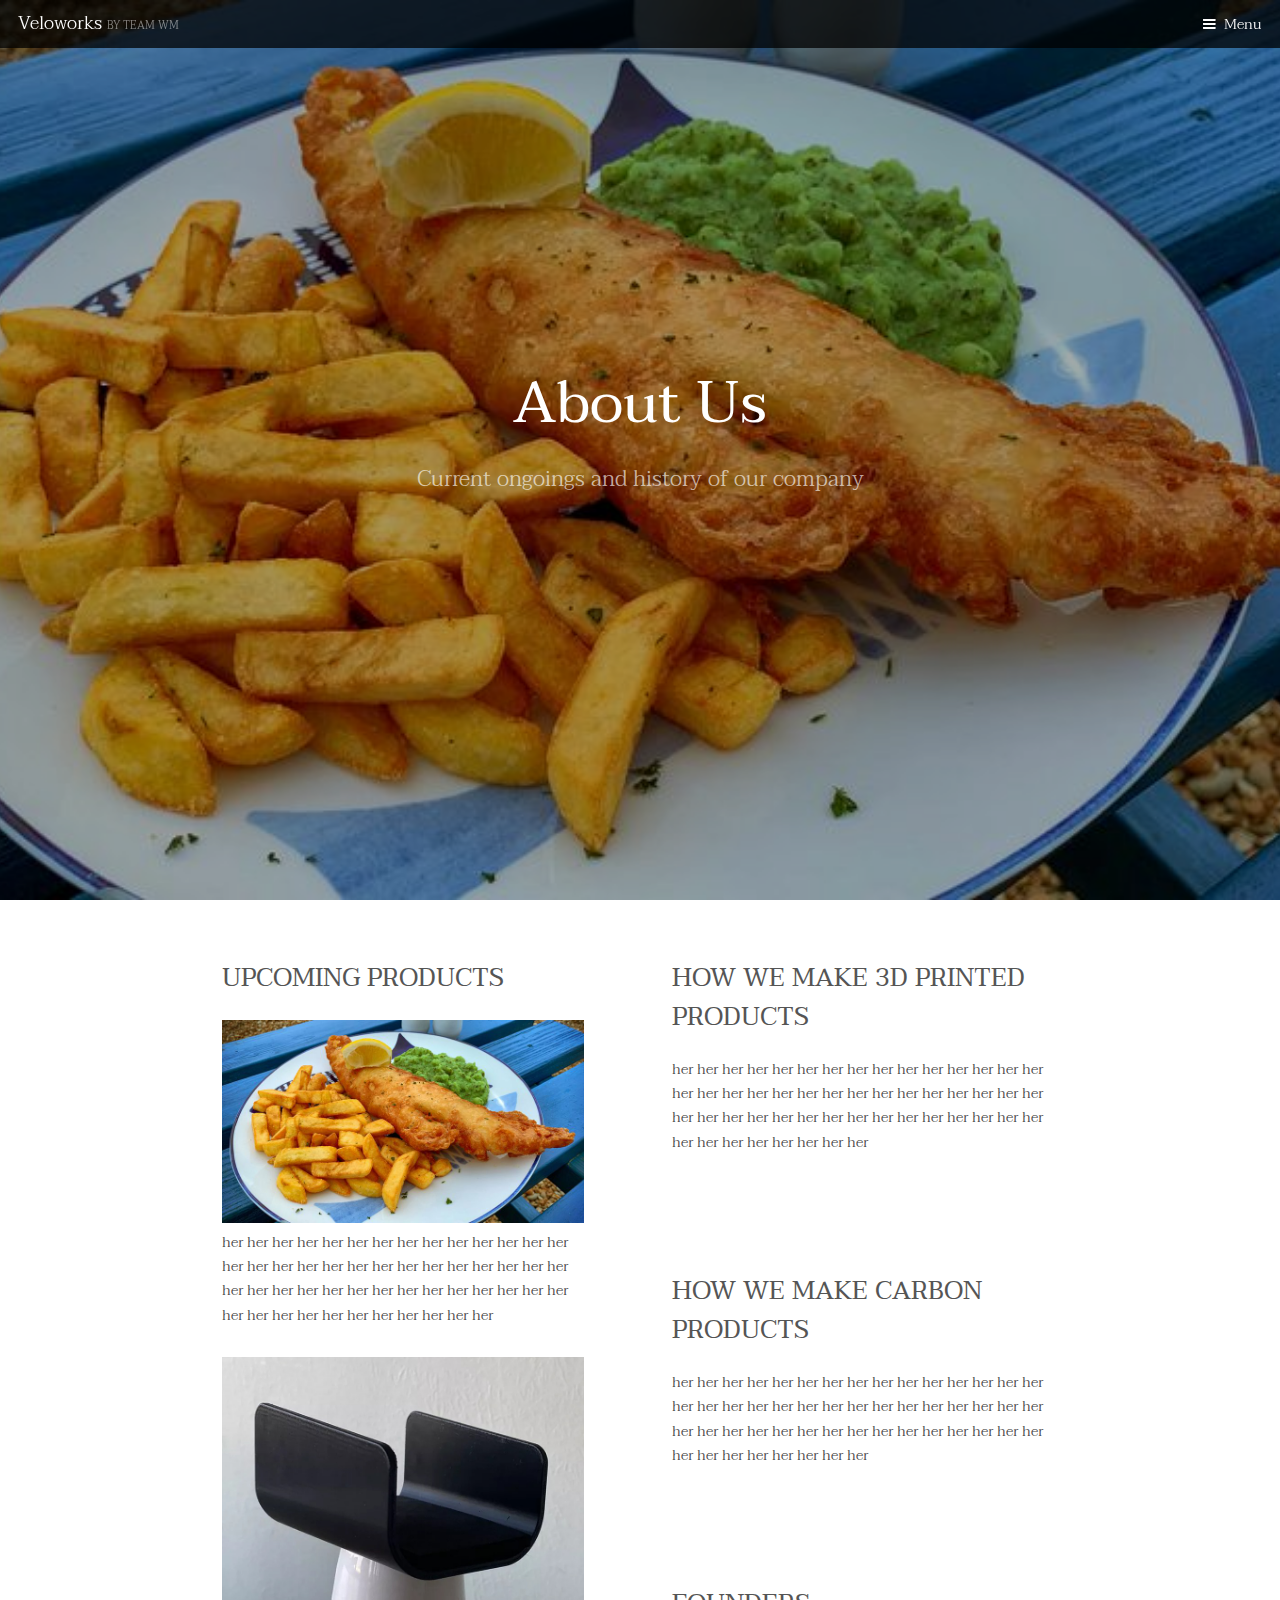
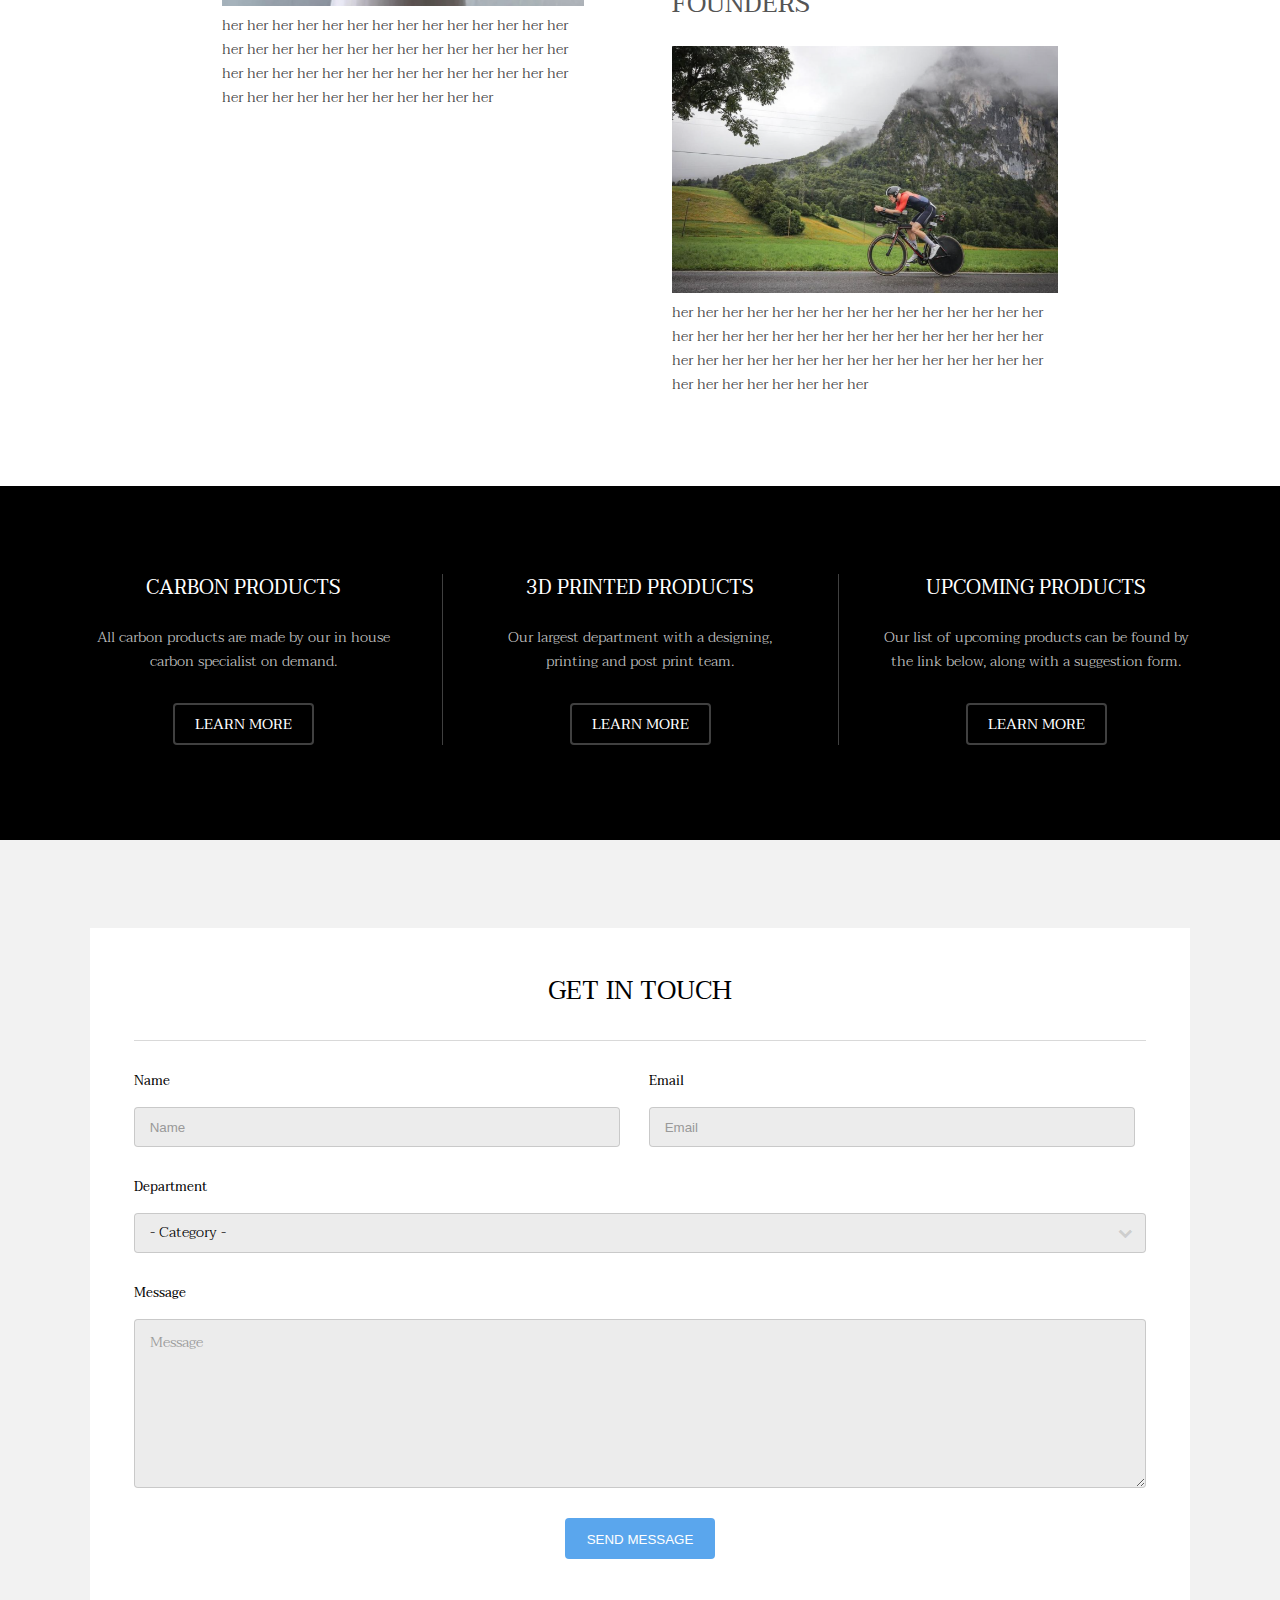
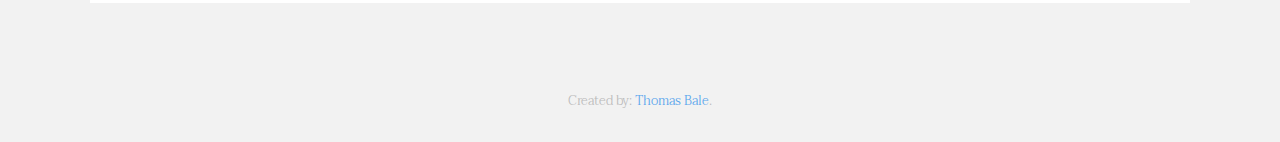
==== commit 6b1fe457: "all" ====
--- a/about.html
+++ b/about.html
@@ -36,14 +36,14 @@
             <img src="images/pic01.jpg" width="100%" max-height="100">
             <p>her her her her her her her her her her her her her her her her her her her her her her her her her her her her her her her her her her her her her her her her her her her her her her her her her her her her her </p>
         </div>
-        <div class="content">
-            <h2>How we make carbon products</h2>
-            <p>her her her her her her her her her her her her her her her her her her her her her her her her her her her her her her her her her her her her her her her her her her her her her her her her her her her her her </p>
-        </div>
         </div>
         <div class="box">
             <div class="content">
             <h2>How we make 3d printed products</h2>
+            <p>her her her her her her her her her her her her her her her her her her her her her her her her her her her her her her her her her her her her her her her her her her her her her her her her her her her her her </p>
+        </div>
+        <div class="content">
+            <h2>How we make carbon products</h2>
             <p>her her her her her her her her her her her her her her her her her her her her her her her her her her her her her her her her her her her her her her her her her her her her her her her her her her her her her </p>
         </div>
         <div class="content">
